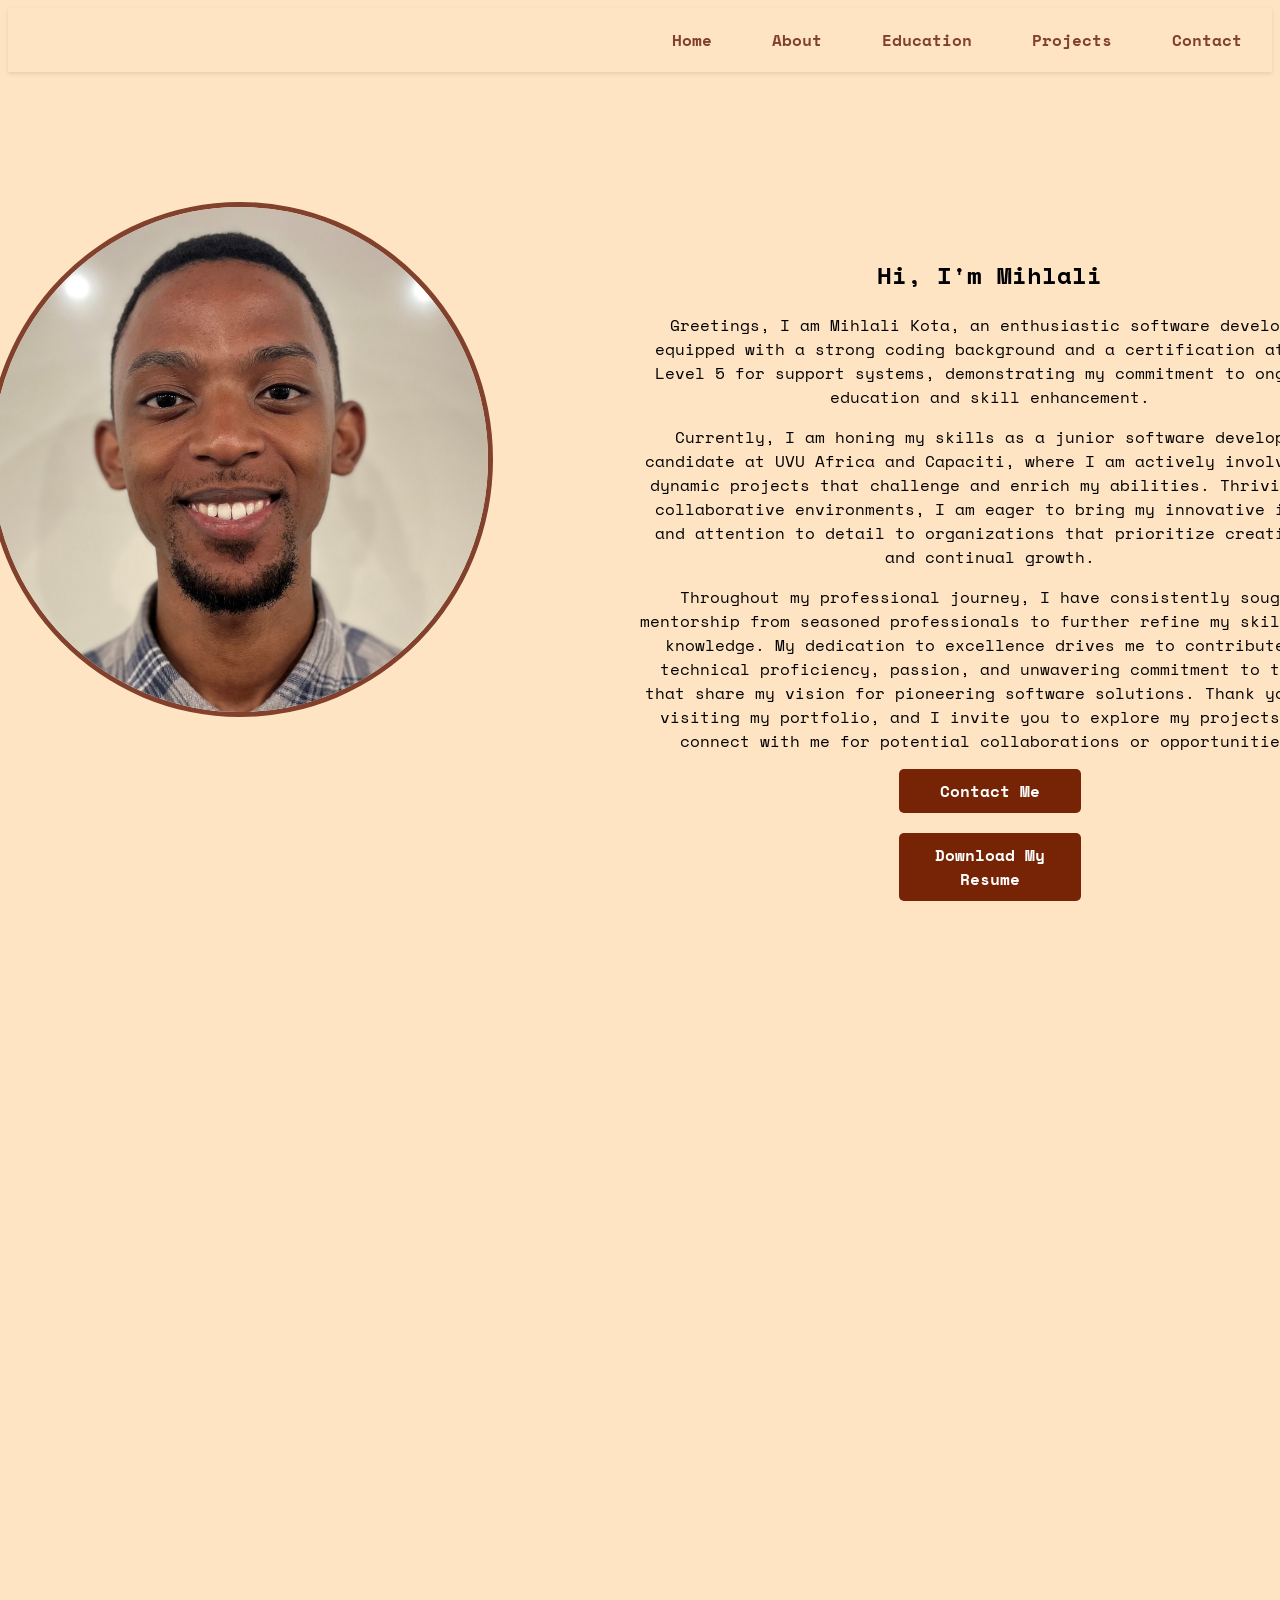
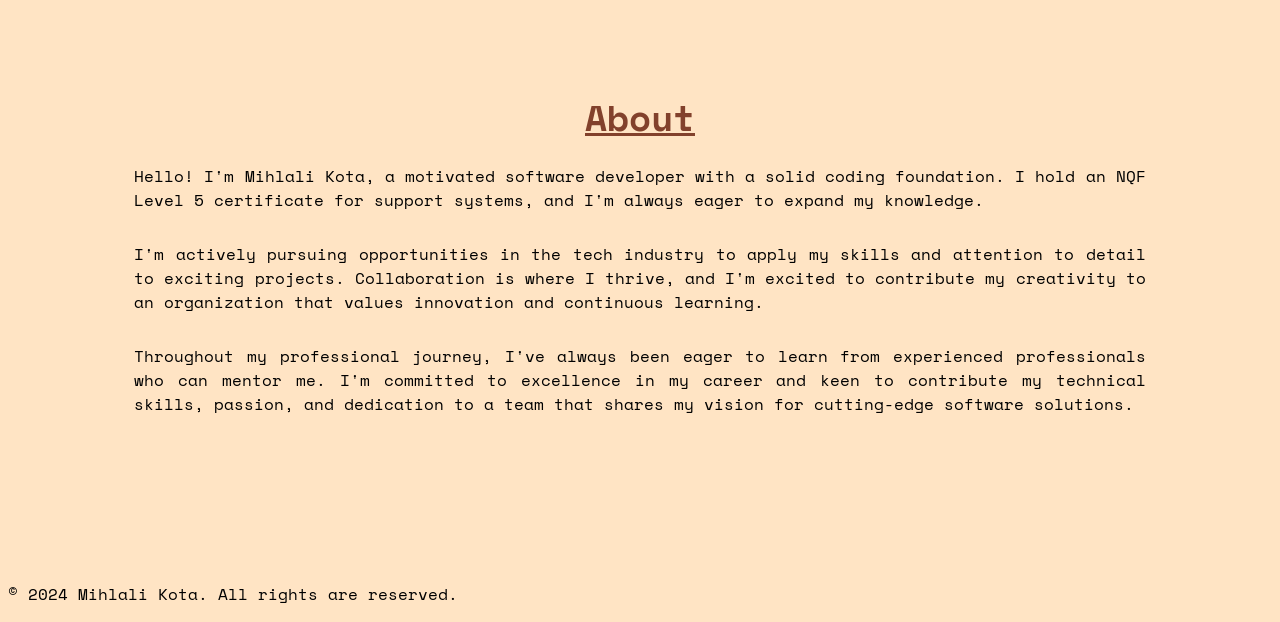
==== index.html @ eaab0ca5 "Font Addition" ====
<!DOCTYPE html>
<html lang="en">
<head>
  <meta charset="UTF-8">
  <meta name="viewport" content="width=device-width, initial-scale=1.0">
  <title>Mihlali Kota's Portfolio</title>
  <link rel="stylesheet" href="/css/styles.css">
  <link rel="preconnect" href="https://fonts.googleapis.com">
<link rel="preconnect" href="https://fonts.gstatic.com" crossorigin>
<link href="https://fonts.googleapis.com/css2?family=Space+Mono&display=swap" rel="stylesheet">
</head>
<body>
    <header class="navbar">
        <a href="#home">Home</a>
        <a href="#about">About</a>
        <a href="#">Education</a>
        <a href="#">Projects</a>
        <a href="#">Contact</a>
    </header>

    <main>
        <!-- Homepage Section -->
        <section id="home">
            <div class="home-content">
              <div class="profile-pic">
                <img src="/images/me.jpg" alt="Profile Picture" />
              </div>
              <div class="home-text">
                <h1>Hi, I'm Mihlali</h1>
                <p>
                  Greetings,

I am Mihlali Kota, an enthusiastic software developer equipped with a strong coding background and a certification at NQF Level 5 for support systems, demonstrating my commitment to ongoing education and skill enhancement.

<p>Currently, I am honing my skills as a junior software developer candidate at UVU Africa and Capaciti, where I am actively involved in dynamic projects that challenge and enrich my abilities. Thriving in collaborative environments, I am eager to bring my innovative ideas and attention to detail to organizations that prioritize creativity and continual growth.</p>

Throughout my professional journey, I have consistently sought mentorship from seasoned professionals to further refine my skills and knowledge. My dedication to excellence drives me to contribute my technical proficiency, passion, and unwavering commitment to teams that share my vision for pioneering software solutions.

Thank you for visiting my portfolio, and I invite you to explore my projects and connect with me for potential collaborations or opportunities.
                </p>
                <a href="#contact" class="contact-button">Contact Me</a>
                <a href="https://drive.google.com/uc?export=download&id=1R9gEppoNHueBiY4DSQ0SK0QUSk1-rkxh"
                  download="Mihlali_Kota_Resume.pdf" class="cv-button">
                  Download My Resume
                </a>
              </div>
            </div>
          </section>

          <section id="about">
            <div class="about-content">
                <div class="about-text">
                  <h1><u>About</u></h1>
                  <p>
                    Hello! I'm Mihlali Kota, a motivated software developer with a solid coding foundation. I hold an NQF Level 5
                    certificate for support systems, and I'm always eager to expand my knowledge.
                  </p>
                  <p>
                    I'm actively pursuing opportunities in the tech industry to apply my skills and attention to detail to
                    exciting projects. Collaboration is where I thrive, and I'm excited to contribute my creativity to an
                    organization that
                    values innovation and continuous learning.
                  </p>
                  <p>
                    Throughout my professional journey, I've always been eager to learn from experienced professionals who can
                    mentor me. I'm
                    committed
                    to excellence in my career and keen to contribute my technical skills, passion, and dedication to a team that
                    shares my
                    vision for cutting-edge software solutions.
                  </p>
                </div>
              </div>
          </section>
    </main>

    <footer>
        <p>
            &copy; 2024 Mihlali Kota. All rights are reserved.
        </p>
    </footer>
</body>
</html>
---- css/styles.css ----
body {
    background-color: bisque;
    font-family: "Space Mono", monospace;
}

.navbar {
    background-color: bisque; 
    padding: 10px 0;
    display: flex;
    justify-content: right;
    box-shadow: 0 2px 4px rgba(0, 0, 0, 0.1);
}

.navbar a {
    color: #82412c;
    text-decoration: none;
    margin: 0 10px;
    padding: 10px 20px;
    border-radius: 5px;
    transition: background-color 0.3s;
    font-weight: bold; 
}

.navbar a:hover {
    background-color: #71726e;
}


#home {
    padding: 100px 0;
    text-align: center;
    background-size: 200% 200%;
    animation: backgroundAnimation 5s infinite alternate;
    top: 500px;
}
  
.home-content {
    display: flex;
    flex-wrap: wrap;
    justify-content: center;
    max-width: 80%;
    margin: 0 auto;
    padding: 20px;
}
  
.home-text h1 {
    font-size: 36px;
    margin-bottom: 20px;
    text-align: center;
}
  
.profile-pic {
    max-width: 100%;
    padding: 10px;
    text-align: center;
}
  
.profile-pic img {
    max-width: 50%;
    height: 100%;
    width: 100%;
    border: 5px solid #82412c;
    border-radius: 50%;
    display: block;
    margin: 0 auto;
    position: relative;
    right: 400px;
}
  
.home-text {
    max-width: 70%;
    text-align: center;
    margin-top: 20px;
    position: relative;
    left: 350px;
    bottom: 500px;
}
  
.home-text h1 {
    font-size: 24px;
}
  
.home-text p {
    font-size: 16px;
}
  
.contact-button,
.cv-button {
    display: block;
    width: 20%;
    margin: auto;
    padding: 10px 20px;
    color: white;
    text-decoration: none;
    font-weight: bold;
    background-color: #762405;
    border-radius: 5px;
    border-color: #a3310b;
    transition: background-color 0.3s;
    margin-bottom: 20px;
}
  
.contact-button:hover,
.cv-button:hover {
    background-color: #71726e;
}

@keyframes slideInFromRight {
    from {
        transform: translateX(100%);
        opacity: 0;
    }
    to {
        transform: translateX(0);
        opacity: 1;
    }
}

@keyframes fadeInFromBottom {
    from {
        transform: translateY(100%);
        opacity: 0;
    }
    to {
        transform: translateY(0);
        opacity: 1;
    }
}

.profile-pic img {
    animation: slideInFromRight 1s ease forwards;
}

.home-text {
    animation: fadeInFromBottom 1.5s ease forwards;
}

.about-content {
    padding: 100px 0;
    text-align: center;
    background-size: 200% 200%;
    animation: backgroundAnimation 5s infinite alternate;
    background-color: bisque;
}

.about-text {
    max-width: 80%;
    margin: 0 auto;
    padding: 20px;
}

.about-text h1 {
    font-size: 36px;
    margin-bottom: 20px;
    text-align: center;
    color: #82412c;
}

.about-text p {
    font-size: 16px;
    margin-bottom: 30px;
    text-align: justify;
}
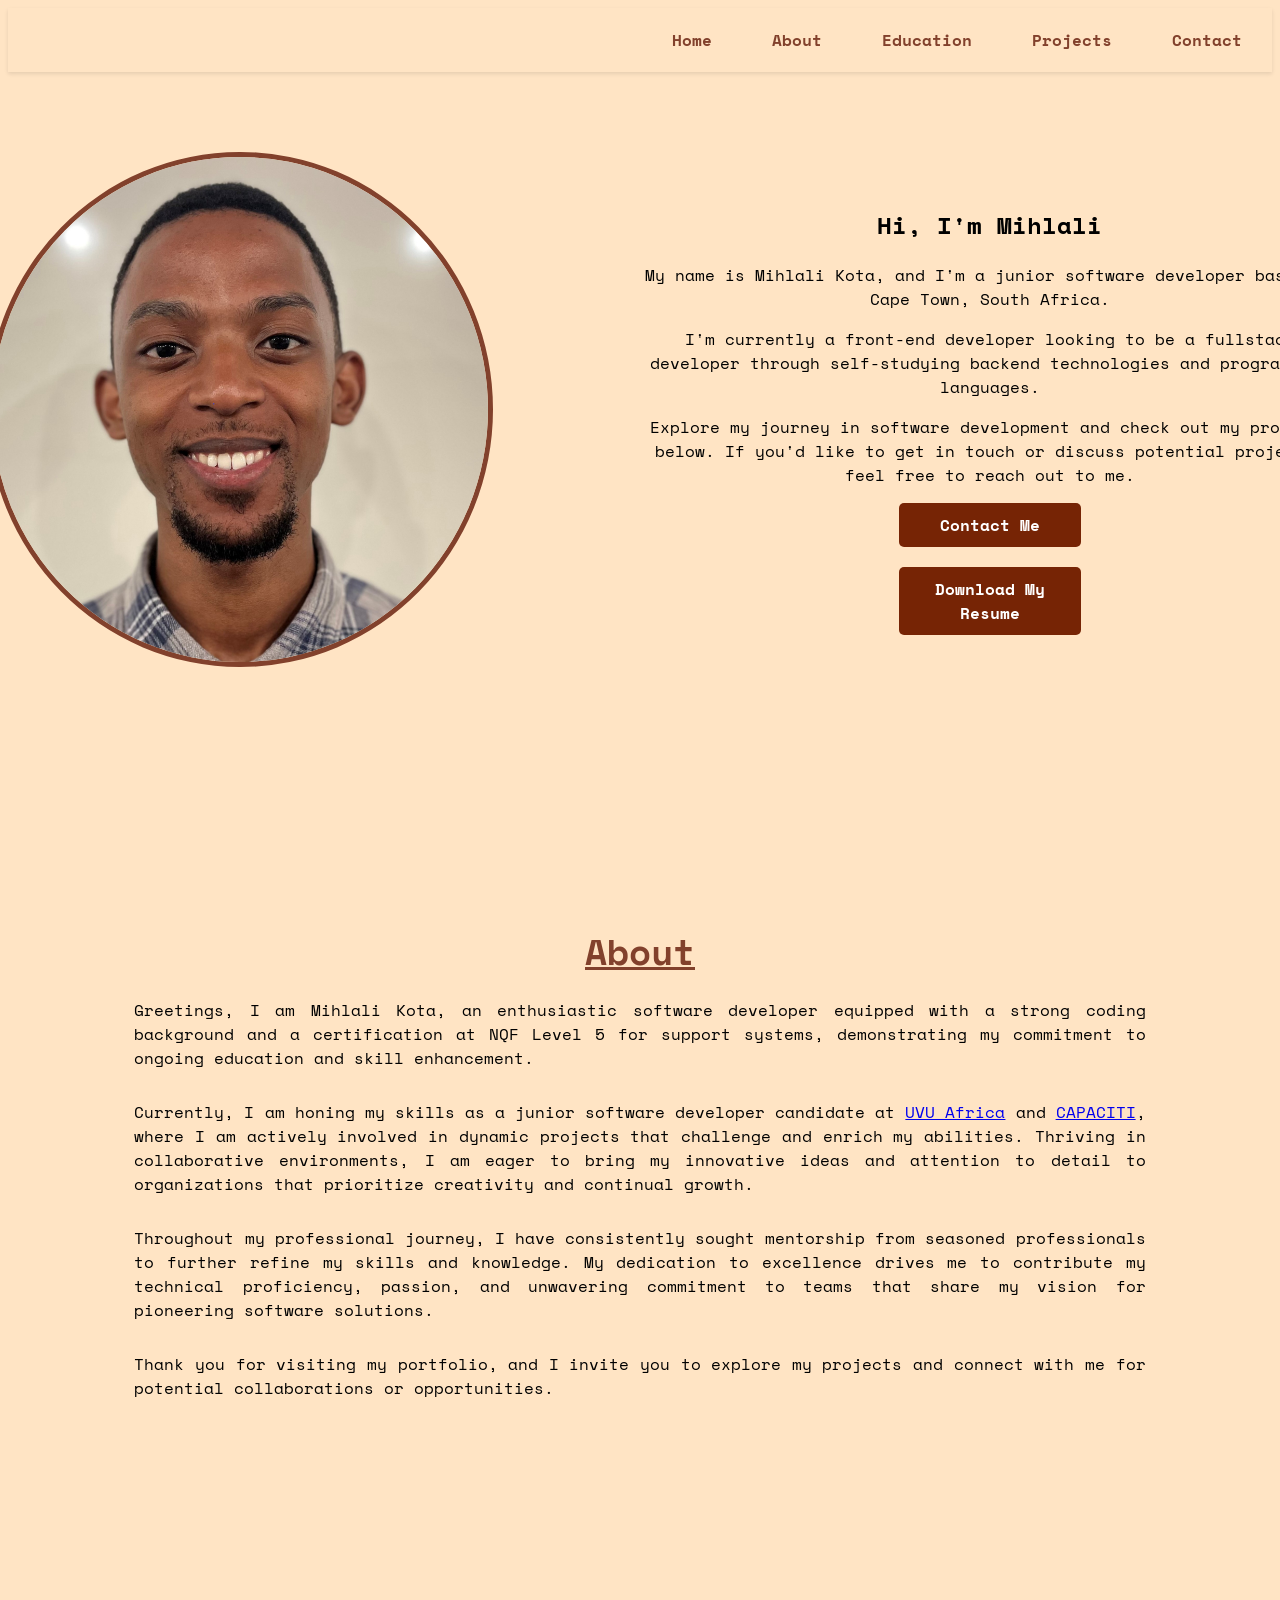
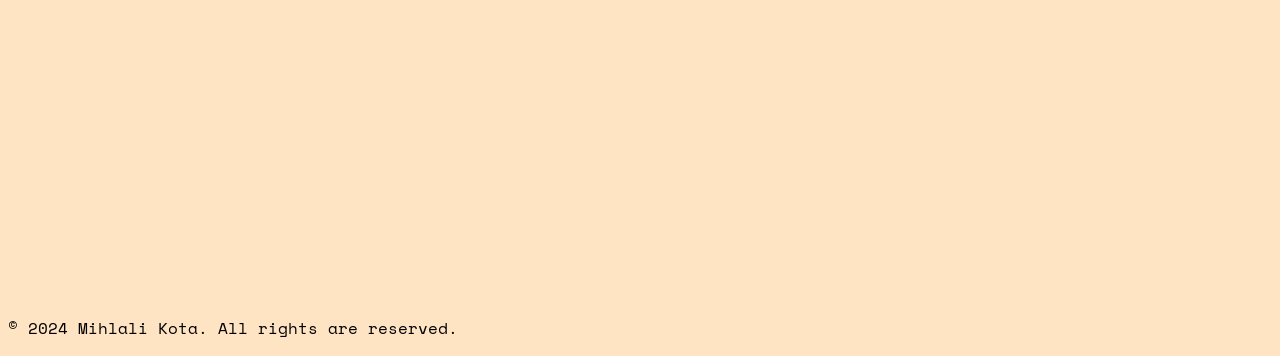
==== commit 9e56a397: "Modification of spaces" ====
--- a/index.html
+++ b/index.html
@@ -28,15 +28,15 @@
               <div class="home-text">
                 <h1>Hi, I'm Mihlali</h1>
                 <p>
-                  Greetings,
-
-I am Mihlali Kota, an enthusiastic software developer equipped with a strong coding background and a certification at NQF Level 5 for support systems, demonstrating my commitment to ongoing education and skill enhancement.
-
-<p>Currently, I am honing my skills as a junior software developer candidate at UVU Africa and Capaciti, where I am actively involved in dynamic projects that challenge and enrich my abilities. Thriving in collaborative environments, I am eager to bring my innovative ideas and attention to detail to organizations that prioritize creativity and continual growth.</p>
-
-Throughout my professional journey, I have consistently sought mentorship from seasoned professionals to further refine my skills and knowledge. My dedication to excellence drives me to contribute my technical proficiency, passion, and unwavering commitment to teams that share my vision for pioneering software solutions.
-
-Thank you for visiting my portfolio, and I invite you to explore my projects and connect with me for potential collaborations or opportunities.
+                  My name is Mihlali Kota, and I'm a junior software developer based
+                  in Cape Town, South Africa.
+                </p>
+                <p>I'm currently a front-end developer looking to be a fullstack developer through self-studying backend
+                  technologies and programming languages.</p>
+                <p>
+                  Explore my journey in software development and check out my projects
+                  below. If you'd like to get in touch or discuss potential projects,
+                  feel free to reach out to me.
                 </p>
                 <a href="#contact" class="contact-button">Contact Me</a>
                 <a href="https://drive.google.com/uc?export=download&id=1R9gEppoNHueBiY4DSQ0SK0QUSk1-rkxh"
@@ -51,24 +51,10 @@
             <div class="about-content">
                 <div class="about-text">
                   <h1><u>About</u></h1>
-                  <p>
-                    Hello! I'm Mihlali Kota, a motivated software developer with a solid coding foundation. I hold an NQF Level 5
-                    certificate for support systems, and I'm always eager to expand my knowledge.
-                  </p>
-                  <p>
-                    I'm actively pursuing opportunities in the tech industry to apply my skills and attention to detail to
-                    exciting projects. Collaboration is where I thrive, and I'm excited to contribute my creativity to an
-                    organization that
-                    values innovation and continuous learning.
-                  </p>
-                  <p>
-                    Throughout my professional journey, I've always been eager to learn from experienced professionals who can
-                    mentor me. I'm
-                    committed
-                    to excellence in my career and keen to contribute my technical skills, passion, and dedication to a team that
-                    shares my
-                    vision for cutting-edge software solutions.
-                  </p>
+                  <p>Greetings, I am Mihlali Kota, an enthusiastic software developer equipped with a strong coding background and a certification at NQF Level 5 for support systems, demonstrating my commitment to ongoing education and skill enhancement.</p>
+                  <p>Currently, I am honing my skills as a junior software developer candidate at <a href="https://uvuafrica.com/" target="_blank">UVU Africa</a> and <a href="https://uvuafrica.com/capaciti/" target="_blank">CAPACITI</a>, where I am actively involved in dynamic projects that challenge and enrich my abilities. Thriving in collaborative environments, I am eager to bring my innovative ideas and attention to detail to organizations that prioritize creativity and continual growth.</p>
+                  <p>Throughout my professional journey, I have consistently sought mentorship from seasoned professionals to further refine my skills and knowledge. My dedication to excellence drives me to contribute my technical proficiency, passion, and unwavering commitment to teams that share my vision for pioneering software solutions.</p>
+                  <p>Thank you for visiting my portfolio, and I invite you to explore my projects and connect with me for potential collaborations or opportunities.</p>
                 </div>
               </div>
           </section>
--- a/css/styles.css
+++ b/css/styles.css
@@ -1,5 +1,5 @@
 body {
-    background-color: bisque;
+    background-color: #ffe4c4;
     font-family: "Space Mono", monospace;
 }
 
@@ -23,15 +23,14 @@
 
 .navbar a:hover {
     background-color: #71726e;
+    color: white;
 }
 
 
 #home {
-    padding: 100px 0;
+    padding: 50px 0;
     text-align: center;
     background-size: 200% 200%;
-    animation: backgroundAnimation 5s infinite alternate;
-    top: 500px;
 }
   
 .home-content {
@@ -136,11 +135,10 @@
 }
 
 .about-content {
-    padding: 100px 0;
+    padding: 50px 0;
     text-align: center;
-    background-size: 200% 200%;
-    animation: backgroundAnimation 5s infinite alternate;
     background-color: bisque;
+    position: relative;
 }
 
 .about-text {
@@ -162,3 +160,8 @@
     text-align: justify;
 }
 
+#about {
+    position: relative;
+    bottom: 400px;
+}
+
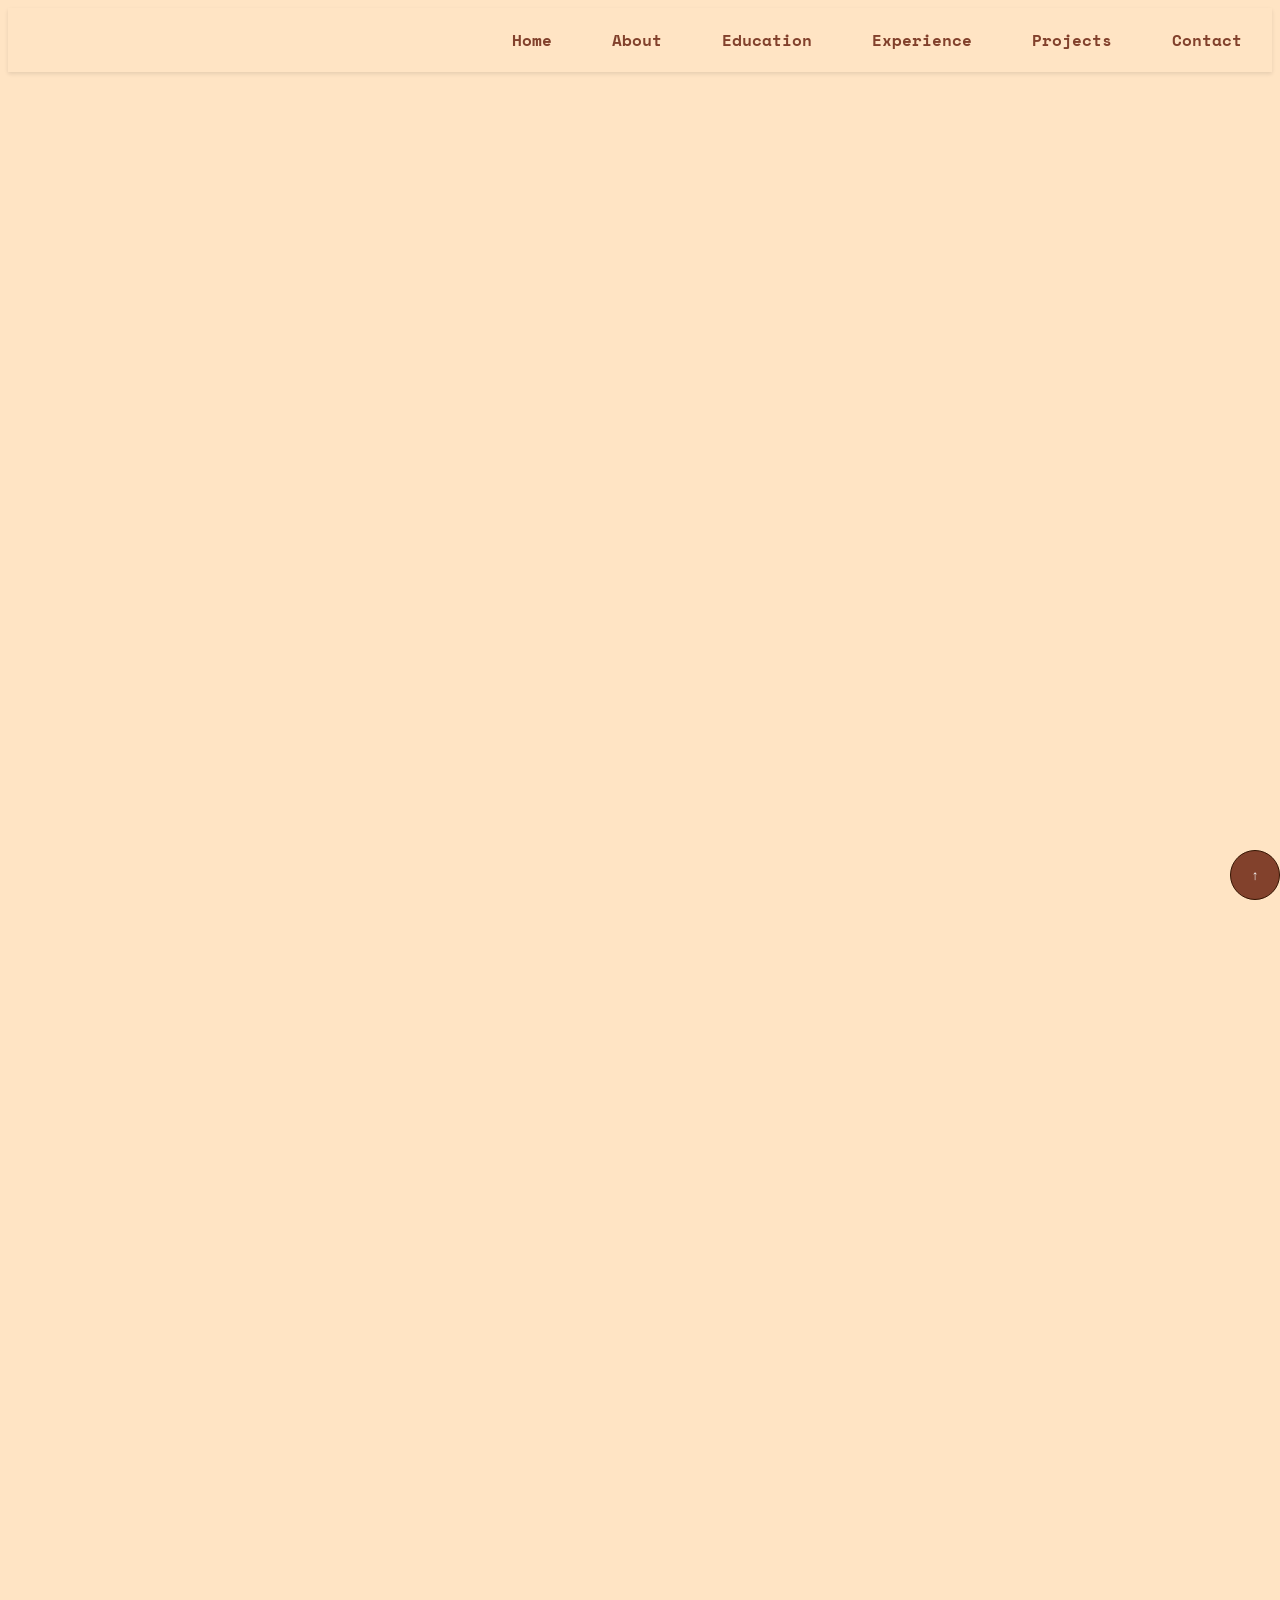
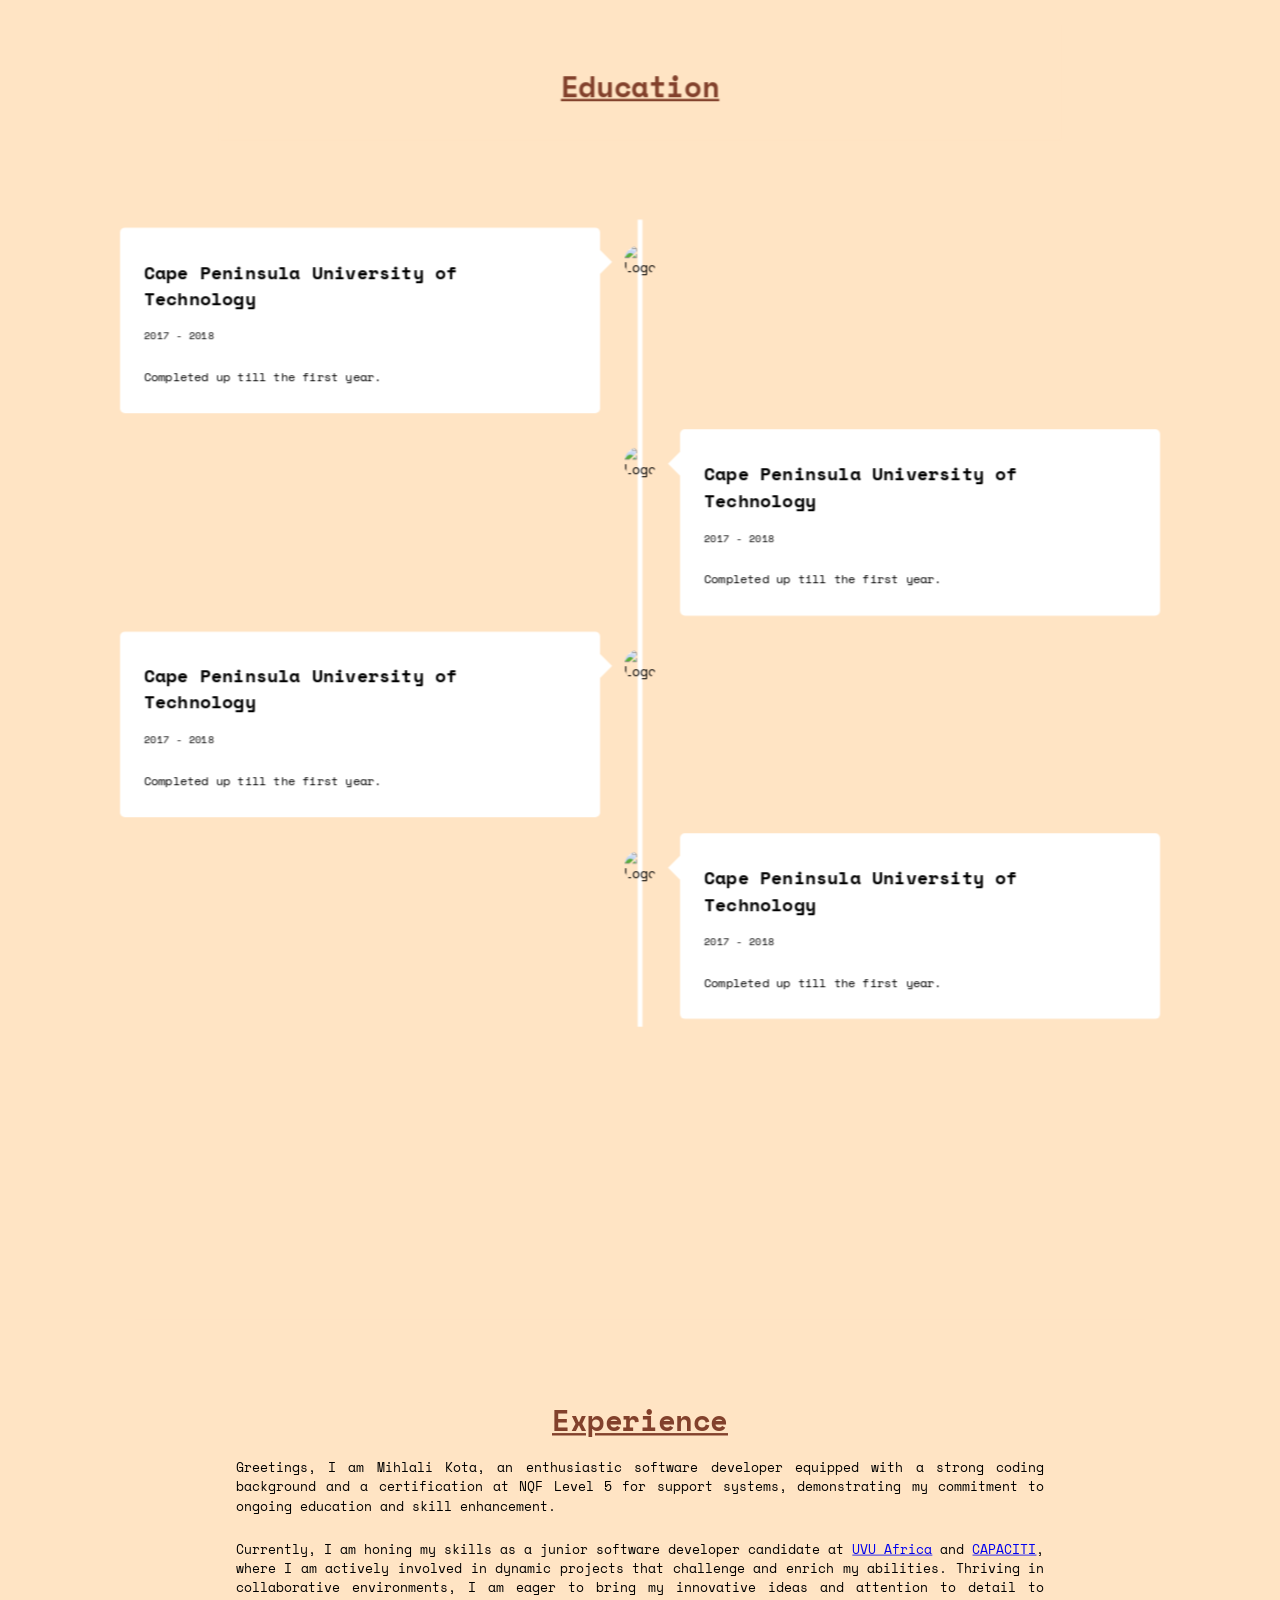
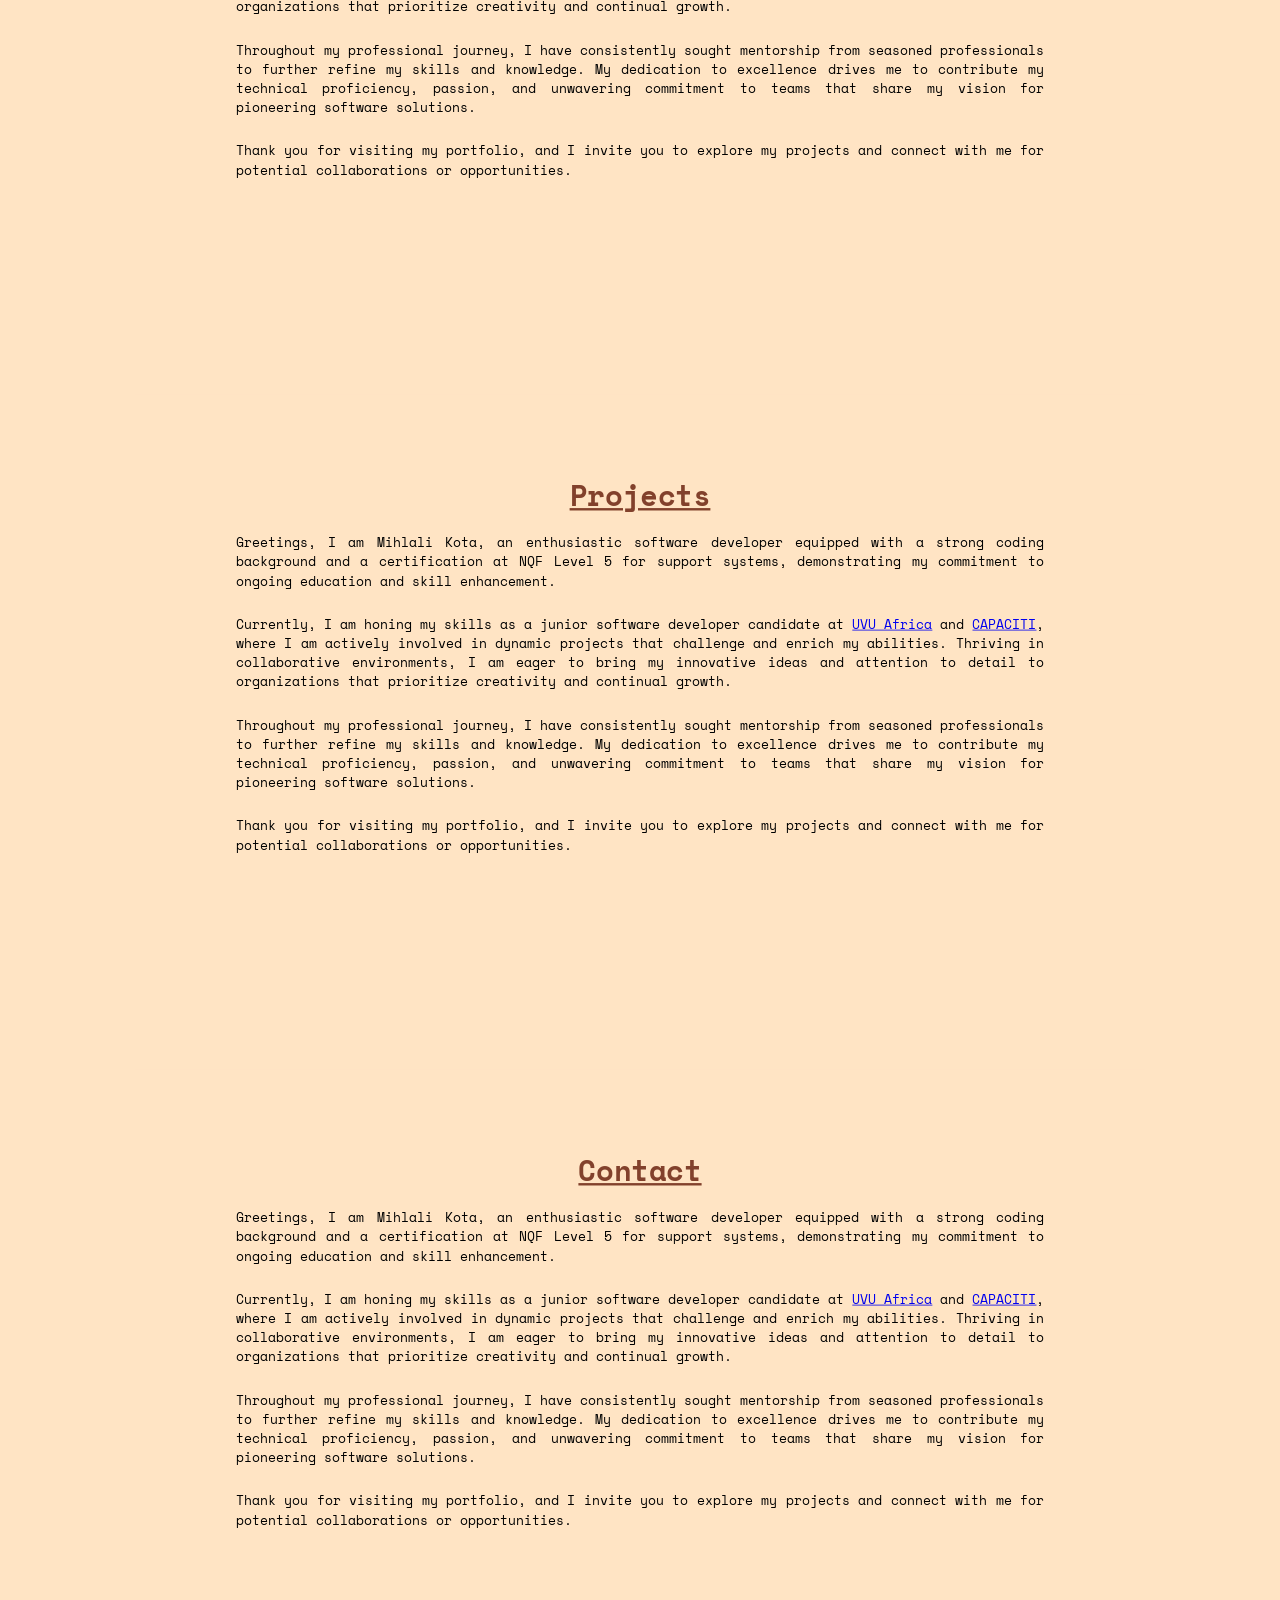
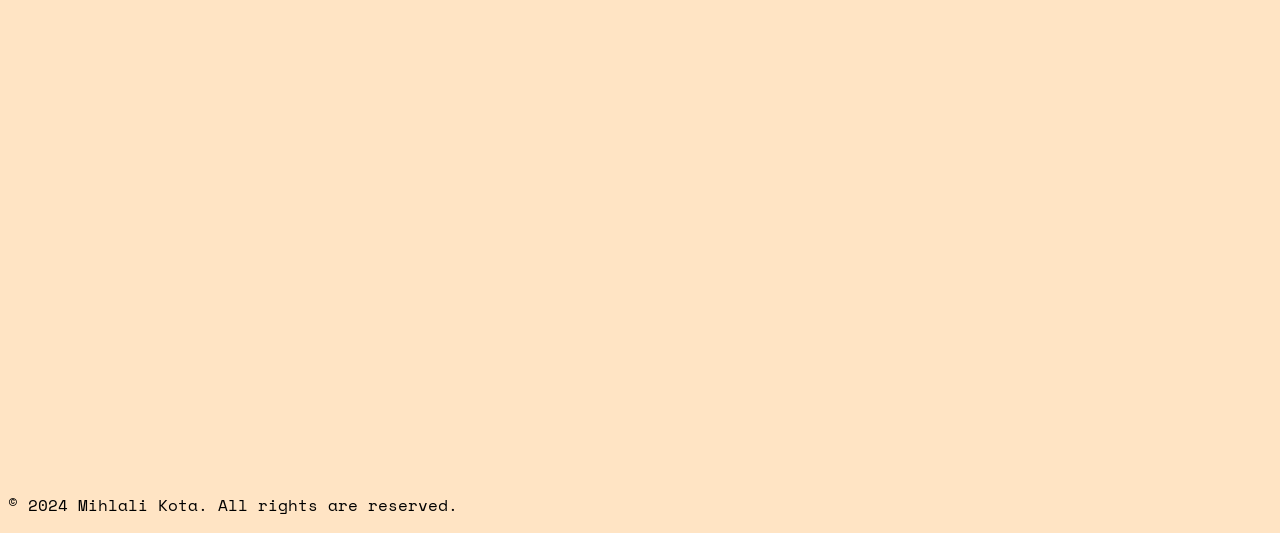
==== commit 52041fe1: "Update index.html" ====
--- a/index.html
+++ b/index.html
@@ -13,10 +13,17 @@
     <header class="navbar">
         <a href="#home">Home</a>
         <a href="#about">About</a>
-        <a href="#">Education</a>
-        <a href="#">Projects</a>
-        <a href="#">Contact</a>
+        <a href="#education">Education</a>
+        <a href="#experience">Experience</a>
+        <a href="#projects">Projects</a>
+        <a href="#contact">Contact</a>
     </header>
+    
+    <a id="back-to-top" href="#top">
+      <button >
+          &uarr;
+      </button>
+  </a>
 
     <main>
         <!-- Homepage Section -->
@@ -48,9 +55,95 @@
           </section>
 
           <section id="about">
-            <div class="about-content">
-                <div class="about-text">
+            <div class="content">
+                <div class="text">
                   <h1><u>About</u></h1>
+                  <p>Greetings, I am Mihlali Kota, an enthusiastic software developer equipped with a strong coding background and a certification at NQF Level 5 for support systems, demonstrating my commitment to ongoing education and skill enhancement.</p>
+                  <p>Currently, I am honing my skills as a junior software developer candidate at <a href="https://uvuafrica.com/" target="_blank">UVU Africa</a> and <a href="https://uvuafrica.com/capaciti/" target="_blank">CAPACITI</a>, where I am actively involved in dynamic projects that challenge and enrich my abilities. Thriving in collaborative environments, I am eager to bring my innovative ideas and attention to detail to organizations that prioritize creativity and continual growth.</p>
+                  <p>Throughout my professional journey, I have consistently sought mentorship from seasoned professionals to further refine my skills and knowledge. My dedication to excellence drives me to contribute my technical proficiency, passion, and unwavering commitment to teams that share my vision for pioneering software solutions.</p>
+                  <p>Thank you for visiting my portfolio, and I invite you to explore my projects and connect with me for potential collaborations or opportunities.</p>
+                </div>
+              </div>
+          </section>
+
+          <section id="education">
+                  <div class="content text">
+                    <h1><u>Education</u></h1>
+                  </div>
+                  
+                  <div class="timeline">
+
+                    <div class="container left-container">
+                      <img src="images/White_background.png" alt="Logo">
+                      <div class="text-box">
+                        <h2>Cape Peninsula University of Technology</h2>
+                        <small>2017 - 2018</small>
+                        <p>Completed up till the first year.</p>
+                        <span class="left-container-arrow"></span>
+                      </div>
+                    </div>
+
+                    <div class="container right-container">
+                      <img src="images/White_background.png" alt="Logo">
+                      <div class="text-box">
+                        <h2>Cape Peninsula University of Technology</h2>
+                        <small>2017 - 2018</small>
+                        <p>Completed up till the first year.</p>
+                        <span class="right-container-arrow"></span>
+                      </div>
+                    </div>
+
+                    <div class="container left-container">
+                      <img src="images/White_background.png" alt="Logo">
+                      <div class="text-box">
+                        <h2>Cape Peninsula University of Technology</h2>
+                        <small>2017 - 2018</small>
+                        <p>Completed up till the first year.</p>
+                        <span class="left-container-arrow"></span>
+                      </div>
+                    </div>
+
+                    <div class="container right-container">
+                      <img src="images/White_background.png" alt="Logo">
+                      <div class="text-box">
+                        <h2>Cape Peninsula University of Technology</h2>
+                        <small>2017 - 2018</small>
+                        <p>Completed up till the first year.</p>
+                        <span class="right-container-arrow"></span>
+                      </div>
+                    </div>
+
+                  </div>
+          </section>
+
+          <section id="experience">
+            <div class="content">
+                <div class="text">
+                  <h1><u>Experience</u></h1>
+                  <p>Greetings, I am Mihlali Kota, an enthusiastic software developer equipped with a strong coding background and a certification at NQF Level 5 for support systems, demonstrating my commitment to ongoing education and skill enhancement.</p>
+                  <p>Currently, I am honing my skills as a junior software developer candidate at <a href="https://uvuafrica.com/" target="_blank">UVU Africa</a> and <a href="https://uvuafrica.com/capaciti/" target="_blank">CAPACITI</a>, where I am actively involved in dynamic projects that challenge and enrich my abilities. Thriving in collaborative environments, I am eager to bring my innovative ideas and attention to detail to organizations that prioritize creativity and continual growth.</p>
+                  <p>Throughout my professional journey, I have consistently sought mentorship from seasoned professionals to further refine my skills and knowledge. My dedication to excellence drives me to contribute my technical proficiency, passion, and unwavering commitment to teams that share my vision for pioneering software solutions.</p>
+                  <p>Thank you for visiting my portfolio, and I invite you to explore my projects and connect with me for potential collaborations or opportunities.</p>
+                </div>
+              </div>
+          </section>
+
+          <section id="projects">
+            <div class="content">
+                <div class="text">
+                  <h1><u>Projects</u></h1>
+                  <p>Greetings, I am Mihlali Kota, an enthusiastic software developer equipped with a strong coding background and a certification at NQF Level 5 for support systems, demonstrating my commitment to ongoing education and skill enhancement.</p>
+                  <p>Currently, I am honing my skills as a junior software developer candidate at <a href="https://uvuafrica.com/" target="_blank">UVU Africa</a> and <a href="https://uvuafrica.com/capaciti/" target="_blank">CAPACITI</a>, where I am actively involved in dynamic projects that challenge and enrich my abilities. Thriving in collaborative environments, I am eager to bring my innovative ideas and attention to detail to organizations that prioritize creativity and continual growth.</p>
+                  <p>Throughout my professional journey, I have consistently sought mentorship from seasoned professionals to further refine my skills and knowledge. My dedication to excellence drives me to contribute my technical proficiency, passion, and unwavering commitment to teams that share my vision for pioneering software solutions.</p>
+                  <p>Thank you for visiting my portfolio, and I invite you to explore my projects and connect with me for potential collaborations or opportunities.</p>
+                </div>
+              </div>
+          </section>
+
+          <section id="contact">
+            <div class="content">
+                <div class="text">
+                  <h1><u>Contact</u></h1>
                   <p>Greetings, I am Mihlali Kota, an enthusiastic software developer equipped with a strong coding background and a certification at NQF Level 5 for support systems, demonstrating my commitment to ongoing education and skill enhancement.</p>
                   <p>Currently, I am honing my skills as a junior software developer candidate at <a href="https://uvuafrica.com/" target="_blank">UVU Africa</a> and <a href="https://uvuafrica.com/capaciti/" target="_blank">CAPACITI</a>, where I am actively involved in dynamic projects that challenge and enrich my abilities. Thriving in collaborative environments, I am eager to bring my innovative ideas and attention to detail to organizations that prioritize creativity and continual growth.</p>
                   <p>Throughout my professional journey, I have consistently sought mentorship from seasoned professionals to further refine my skills and knowledge. My dedication to excellence drives me to contribute my technical proficiency, passion, and unwavering commitment to teams that share my vision for pioneering software solutions.</p>
@@ -66,4 +159,4 @@
         </p>
     </footer>
 </body>
-</html>+</html>
--- a/css/styles.css
+++ b/css/styles.css
@@ -26,6 +26,35 @@
     color: white;
 }
 
+#back-to-top > button{
+    background-color: #82412c;
+    border-radius: 50%;
+    border: solid 1px #341300;
+    width: 50px;
+    height: 50px;
+}
+
+#back-to-top:hover > button {
+    border: solid 1px #341300;
+    background-color: white;
+    
+}
+
+#back-to-top > button {
+    text-decoration: none;
+    color: whitesmoke;
+}
+
+#back-to-top:hover > button {
+    text-decoration: none;
+    color: #341300;
+}
+
+#back-to-top {
+    position: fixed;
+    right: 0px;
+    bottom: 0px;
+}
 
 #home {
     padding: 50px 0;
@@ -65,7 +94,15 @@
     position: relative;
     right: 400px;
 }
-  
+
+.profile-pic img {
+    animation: slideInFromRight 1s ease forwards;
+}
+
+.home-text {
+    animation: fadeInFromBottom 1.5s ease forwards;
+}
+
 .home-text {
     max-width: 70%;
     text-align: center;
@@ -104,6 +141,155 @@
     background-color: #71726e;
 }
 
+.content {
+    padding: 50px 0;
+    text-align: center;
+    background-color: bisque;
+    position: relative;
+}
+
+.text {
+    max-width: 80%;
+    margin: 0 auto;
+    padding: 20px;
+}
+
+.text h1 {
+    font-size: 36px;
+    margin-bottom: 20px;
+    text-align: center;
+    color: #82412c;
+}
+
+.text p {
+    font-size: 16px;
+    margin-bottom: 30px;
+    text-align: justify;
+}
+
+#about {
+    position: relative;
+    bottom: 400px;
+}
+
+#education {
+    position: relative;
+    bottom: 400px;
+}
+
+#experience {
+    position: relative;
+    bottom: 400px;
+}
+
+#projects {
+    position: relative;
+    bottom: 400px;
+}
+
+#contact {
+    position: relative;
+    bottom: 400px;
+}
+
+main > section {
+    scale: .8; opacity: 0;
+    animation: fade-in linear forwards;
+    animation-timeline: view();
+    animation-range: entry;
+}
+
+.timeline {
+    position: relative;
+    max-width: 1200px;
+    margin: 100px auto;
+}
+
+.container {
+    padding: 10px 50px;
+    position: relative;
+    width: 50%;
+}
+
+.text-box {
+    padding: 20px 30px;
+    position: relative;
+    background: #ffffff;
+    border-radius: 6px;
+    font-size: 15px;
+}
+
+.left-container {
+    left: -8.35%;
+}
+
+.right-container {
+    left: 50%;
+}
+
+.timeline::after {
+    content: ' ';
+    position: absolute;
+    width: 6px;
+    height: 100%;
+    background: #ffff;
+    top: 0;
+    left: 50%;
+    margin-left: -3px;
+    z-index: -1;
+}
+
+.container img {
+    position: absolute;
+    width: 40px;
+    border-radius: 50%;
+    right: -20px;
+    top: 32px;
+    z-index: 10;
+}
+
+.right-container img {
+    left: -20px;
+}
+
+.text-box h2 {
+    font-weight: 600;
+}
+
+.text-box small {
+    display: inline-block;
+    margin-bottom: 15px;
+}
+
+.left-container-arrow {
+    height: 0;
+    width: 0;
+    position: absolute;
+    top: 28px;
+    z-index: 1;
+    border-top: 15px solid transparent;
+    border-bottom: 15px solid transparent;
+    border-left: 15px solid rgb(255, 255, 255);
+    right: -15px ;
+}
+
+.right-container-arrow {
+    height: 0;
+    width: 0;
+    position: absolute;
+    top: 28px;
+    z-index: 1;
+    border-top: 15px solid transparent;
+    border-bottom: 15px solid transparent;
+    border-right: 15px solid rgb(255, 255, 255);
+    left: -15px ;
+}
+
+@keyframes fade-in {
+    
+    to { scale: 1; opacity: 1; }
+}
+
 @keyframes slideInFromRight {
     from {
         transform: translateX(100%);
@@ -125,43 +311,3 @@
         opacity: 1;
     }
 }
-
-.profile-pic img {
-    animation: slideInFromRight 1s ease forwards;
-}
-
-.home-text {
-    animation: fadeInFromBottom 1.5s ease forwards;
-}
-
-.about-content {
-    padding: 50px 0;
-    text-align: center;
-    background-color: bisque;
-    position: relative;
-}
-
-.about-text {
-    max-width: 80%;
-    margin: 0 auto;
-    padding: 20px;
-}
-
-.about-text h1 {
-    font-size: 36px;
-    margin-bottom: 20px;
-    text-align: center;
-    color: #82412c;
-}
-
-.about-text p {
-    font-size: 16px;
-    margin-bottom: 30px;
-    text-align: justify;
-}
-
-#about {
-    position: relative;
-    bottom: 400px;
-}
-
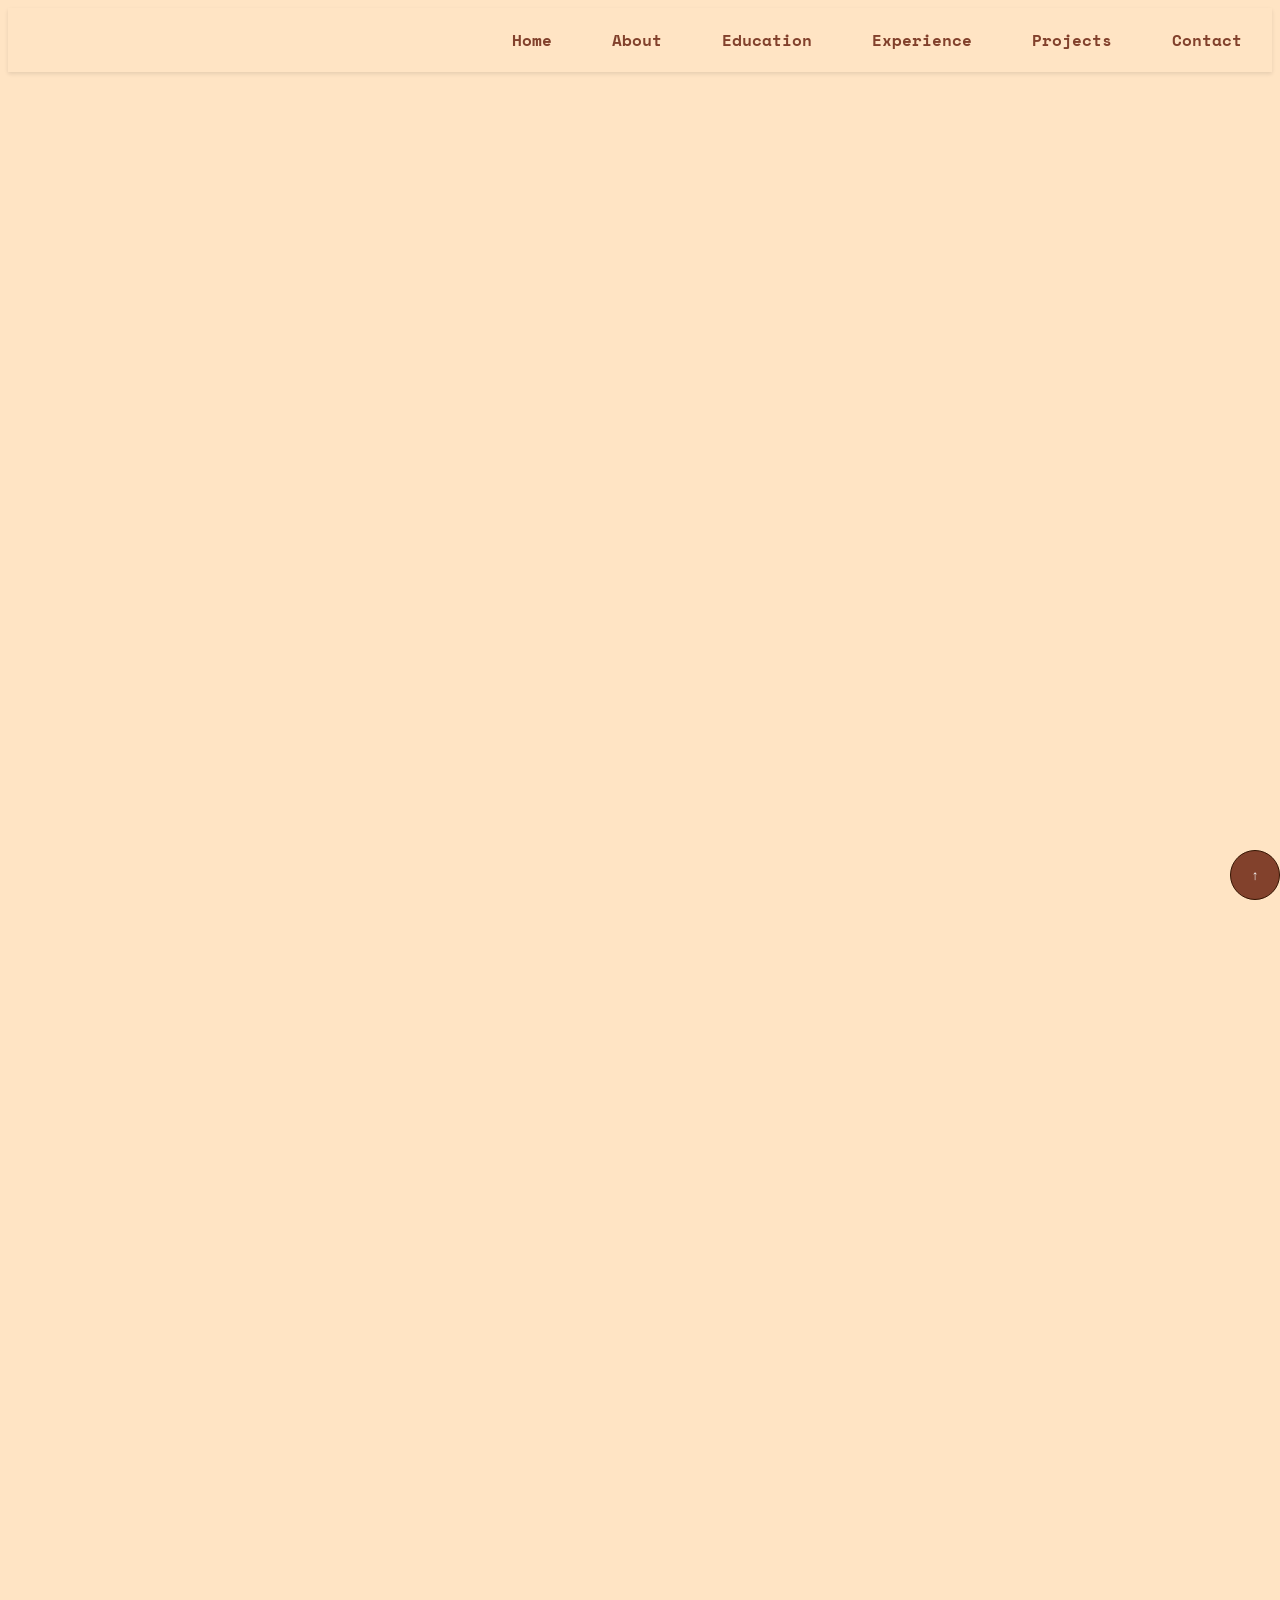
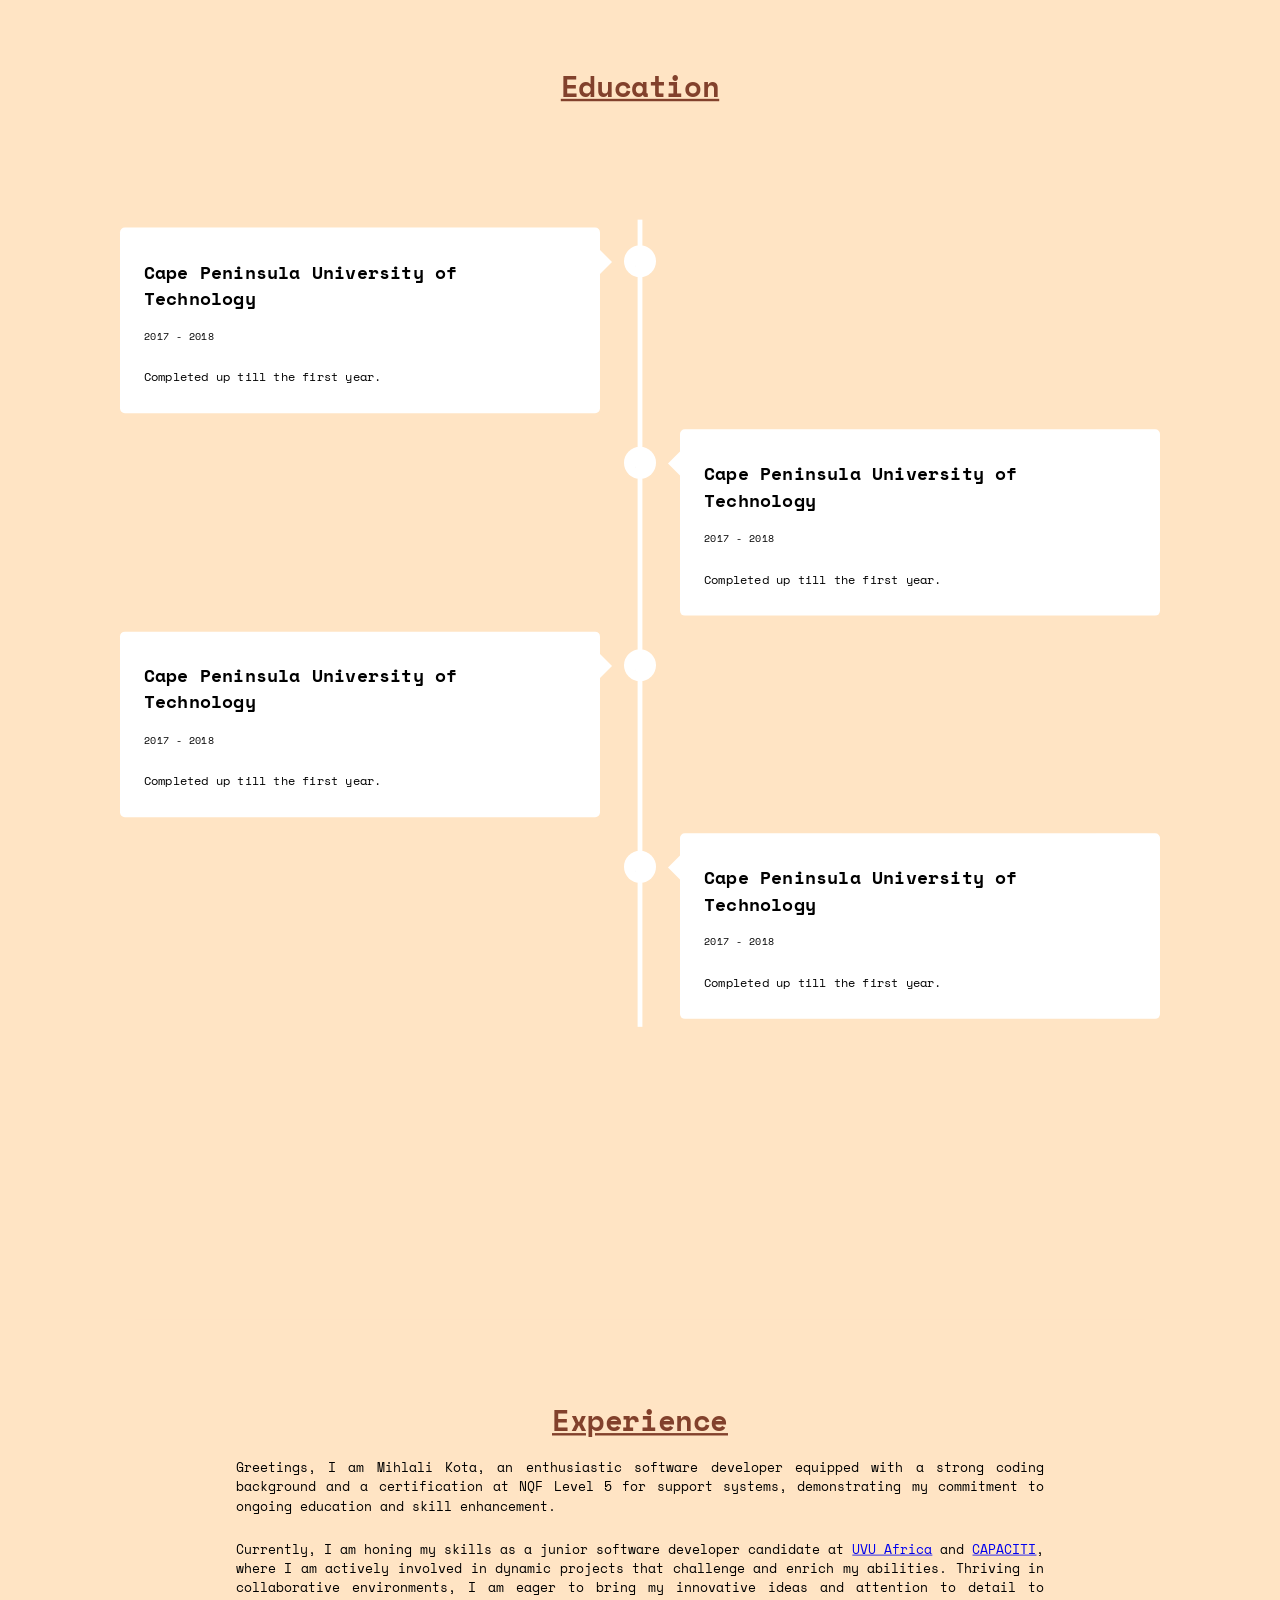
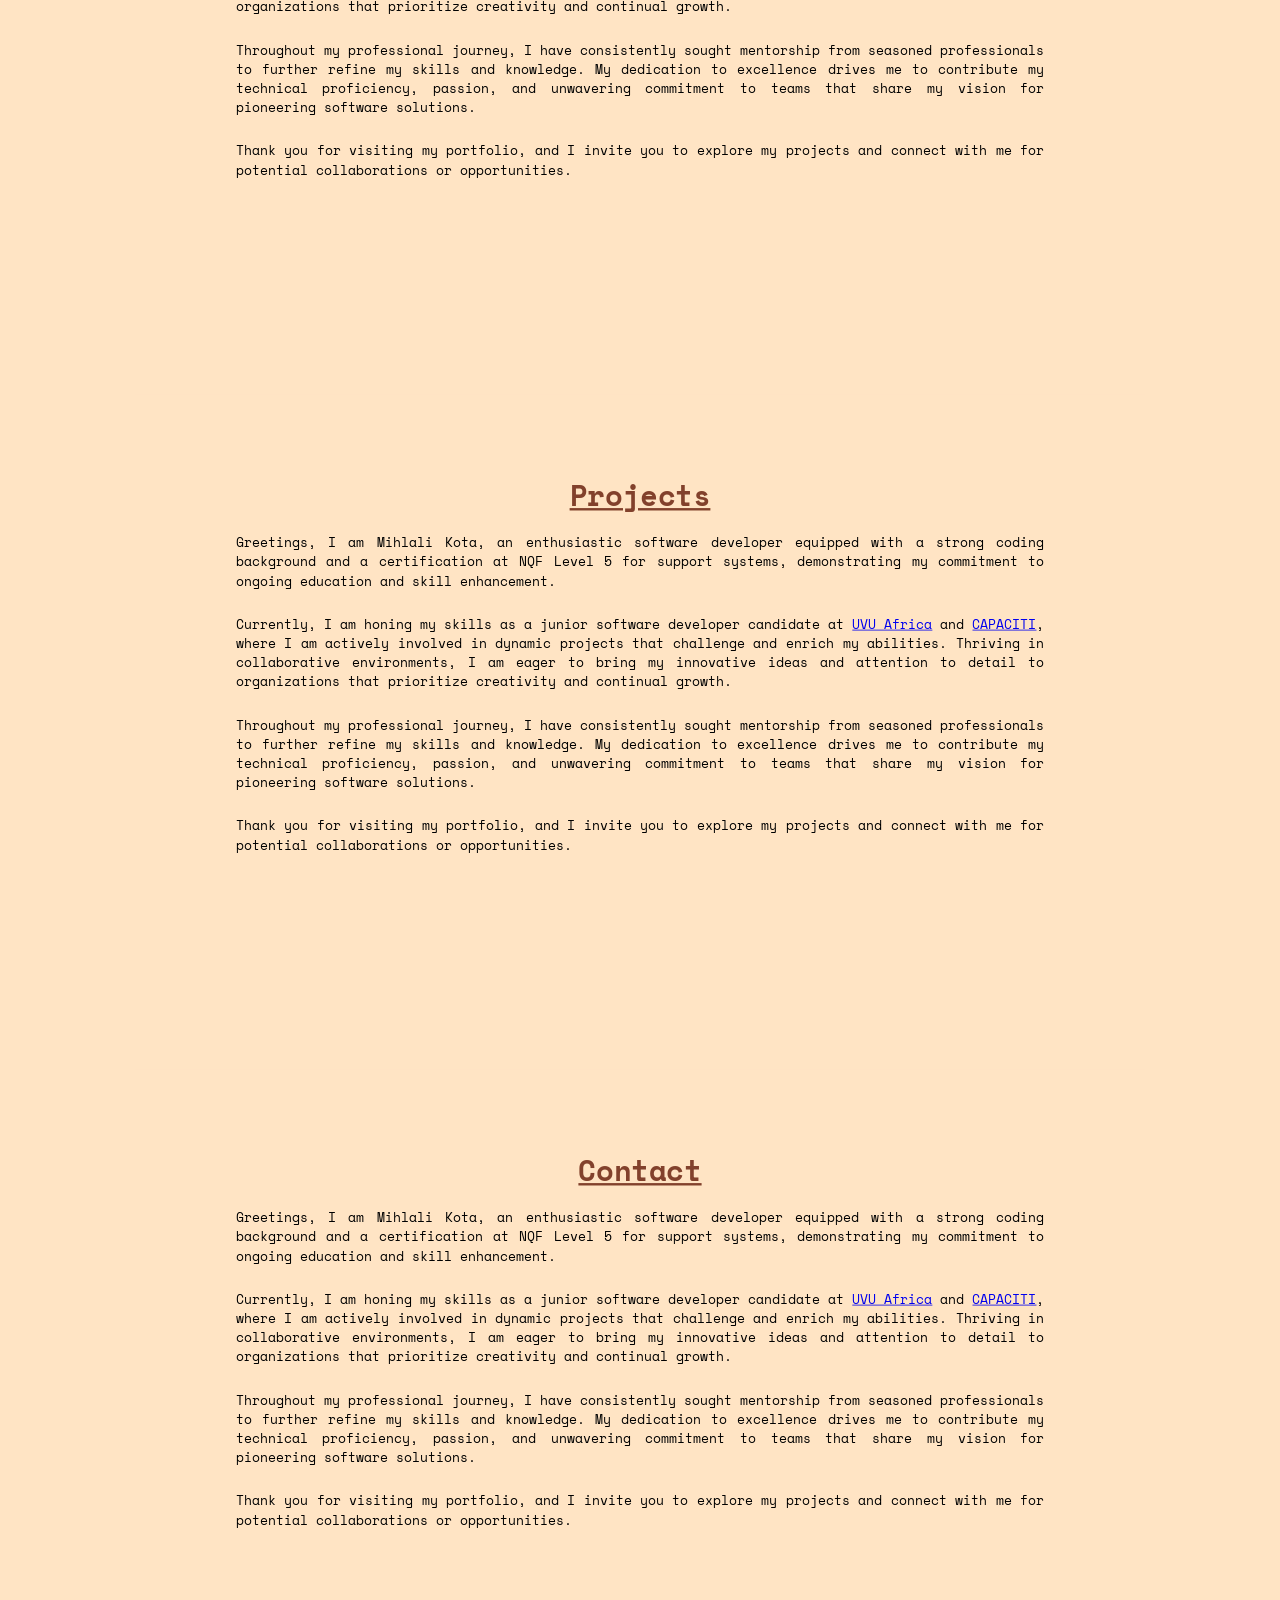
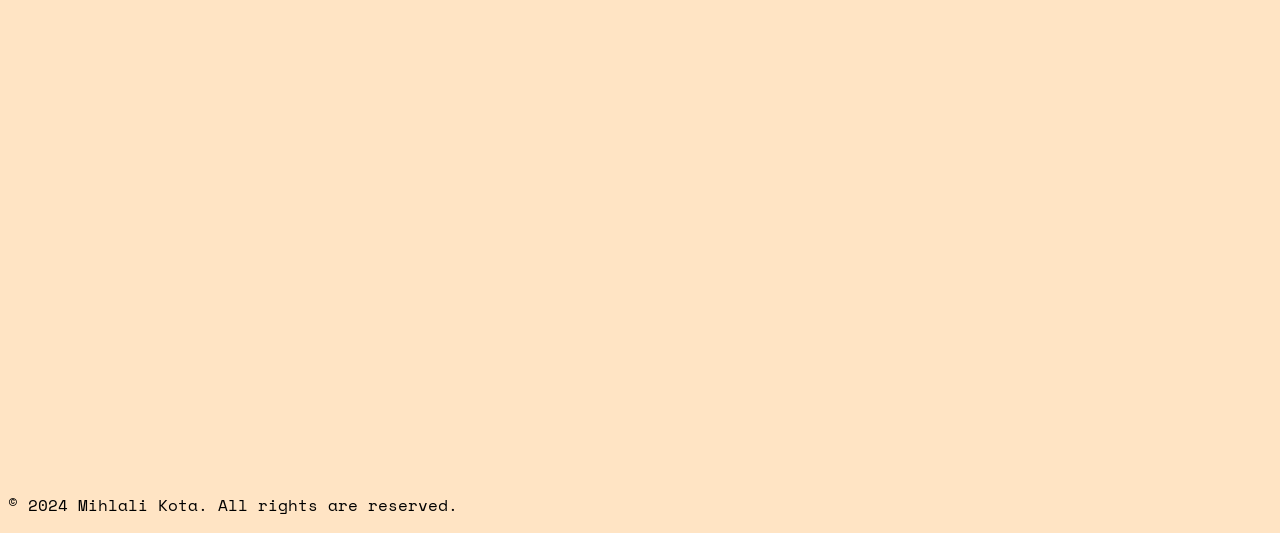
==== commit bba5b4b6: "Done with timeline creation and animation" ====
--- a/index.html
+++ b/index.html
@@ -159,4 +159,4 @@
         </p>
     </footer>
 </body>
-</html>
+</html>
--- a/css/styles.css
+++ b/css/styles.css
@@ -209,6 +209,36 @@
     padding: 10px 50px;
     position: relative;
     width: 50%;
+    animation: movedown 1s linear forwards;
+    opacity: 0;
+}
+
+@keyframes movedown {
+    0% {
+        opacity: 1;
+        transform: translateY(-30px);
+    }
+
+    100% {
+        opacity: 1;
+        transform: translateY(0px);
+    }
+}
+
+.container:nth-child(1) {
+    animation-delay: 0s;
+}
+
+.container:nth-child(2) {
+    animation-delay: 1s;
+}
+
+.container:nth-child(3) {
+    animation-delay: 2s;
+}
+
+.container:nth-child(4) {
+    animation-delay: 3s;
 }
 
 .text-box {
@@ -237,6 +267,16 @@
     left: 50%;
     margin-left: -3px;
     z-index: -1;
+    animation: moveline 6s linear forwards;
+}
+
+@keyframes moveline {
+    0% {
+        height: 0;
+    }
+    100% {
+        height: 100%;
+    }
 }
 
 .container img {
@@ -310,4 +350,4 @@
         transform: translateY(0);
         opacity: 1;
     }
-}
+}
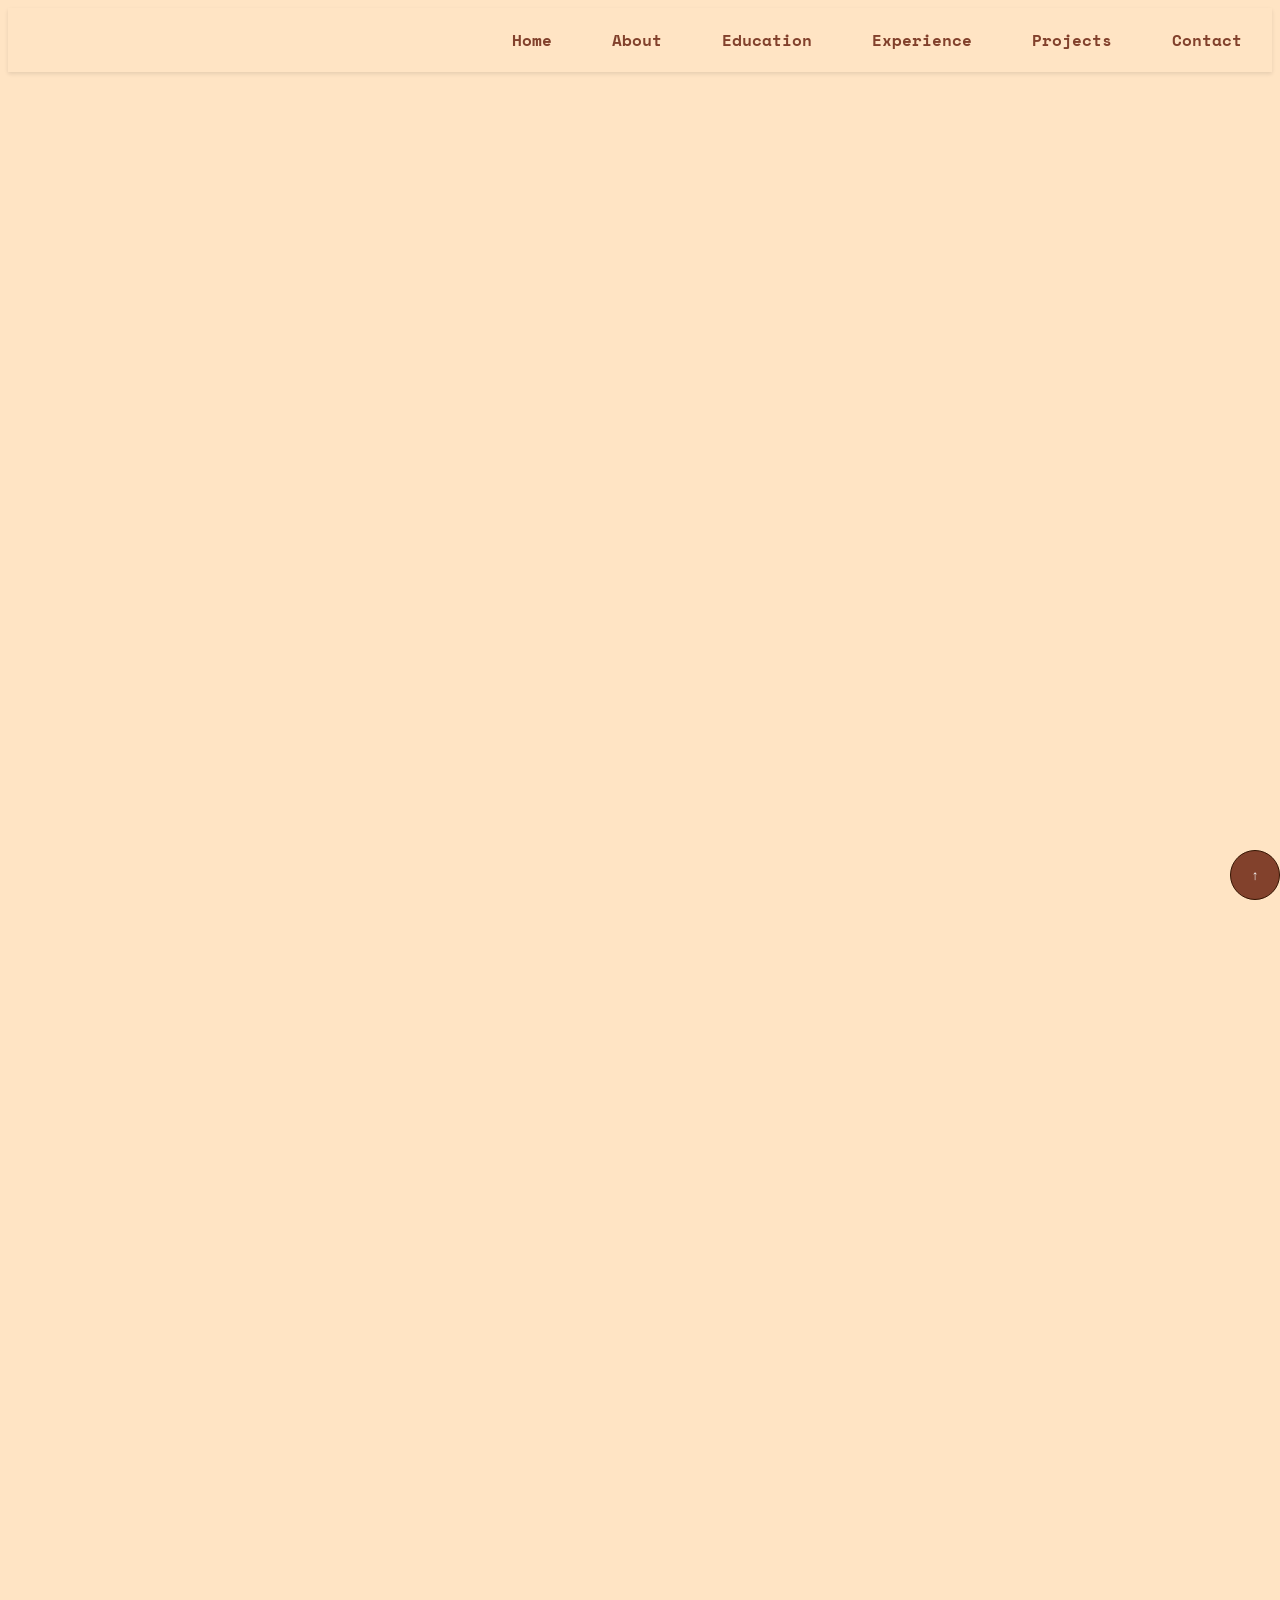
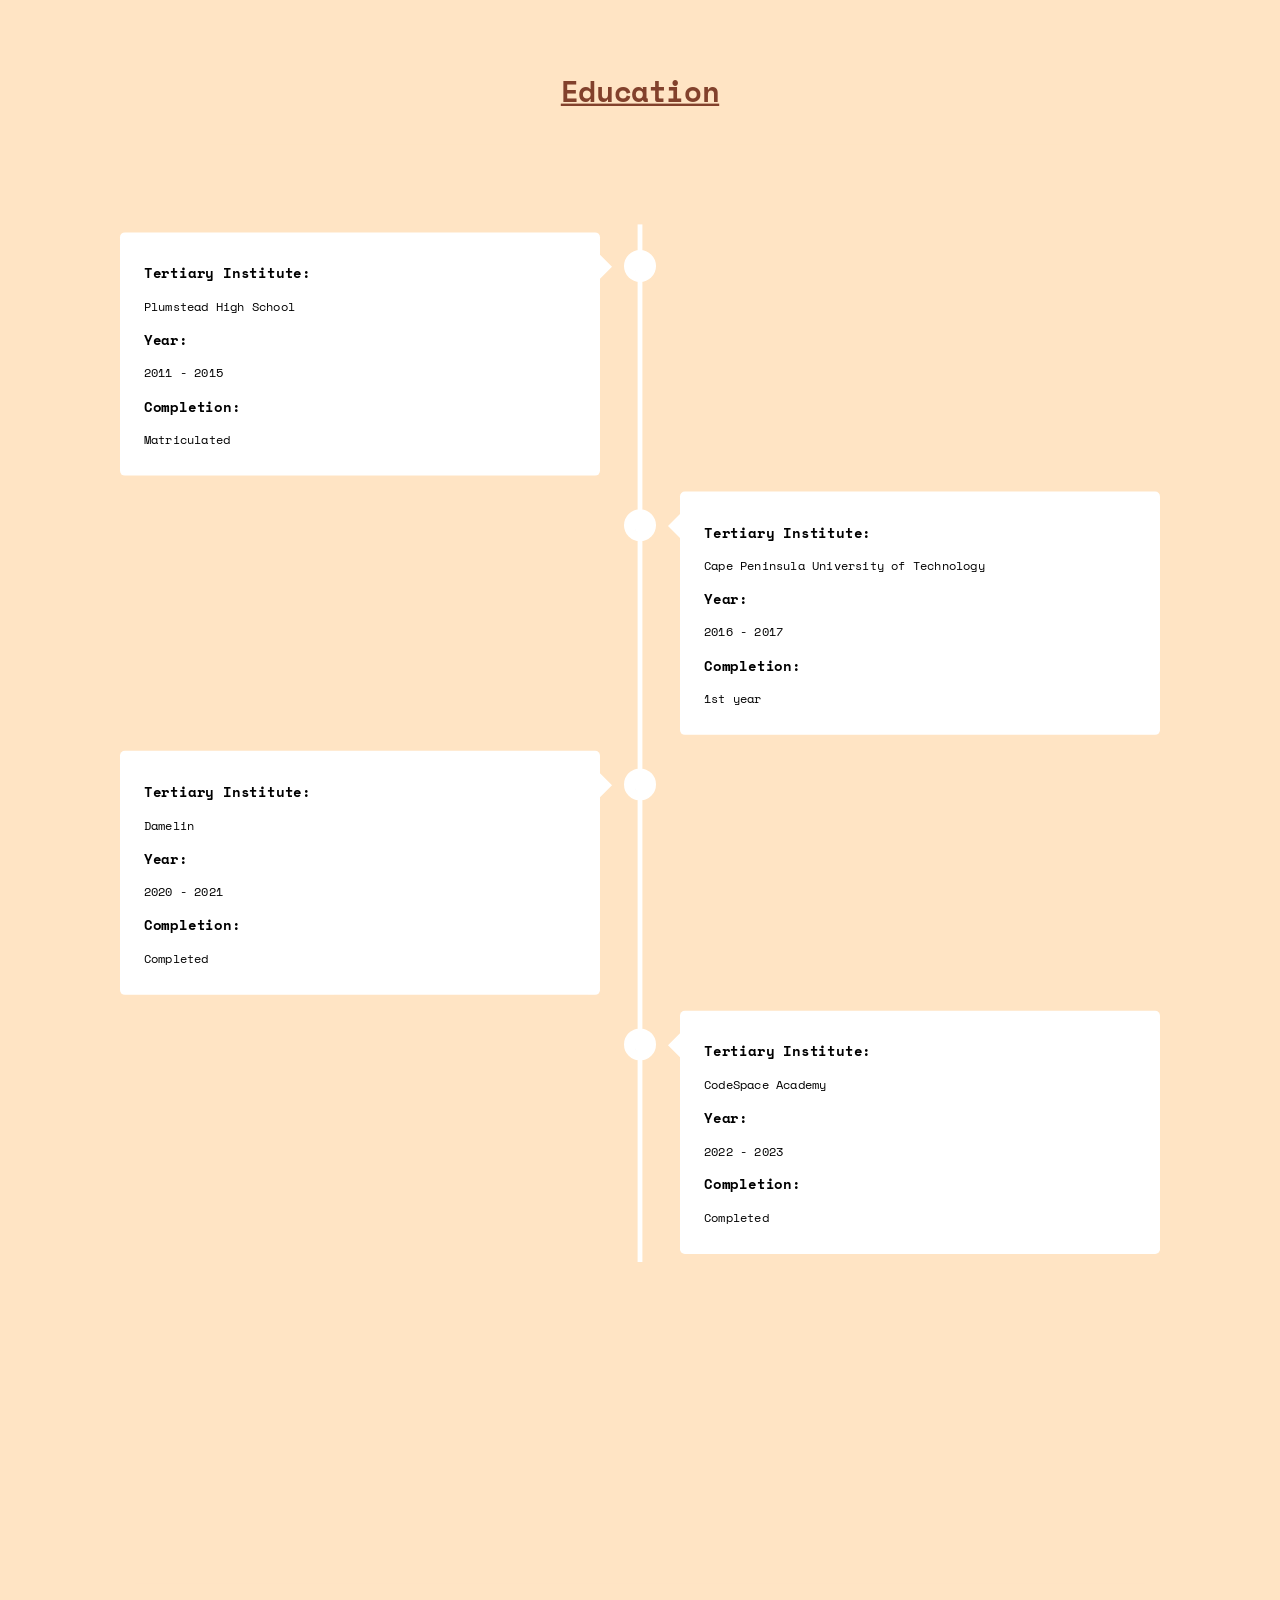
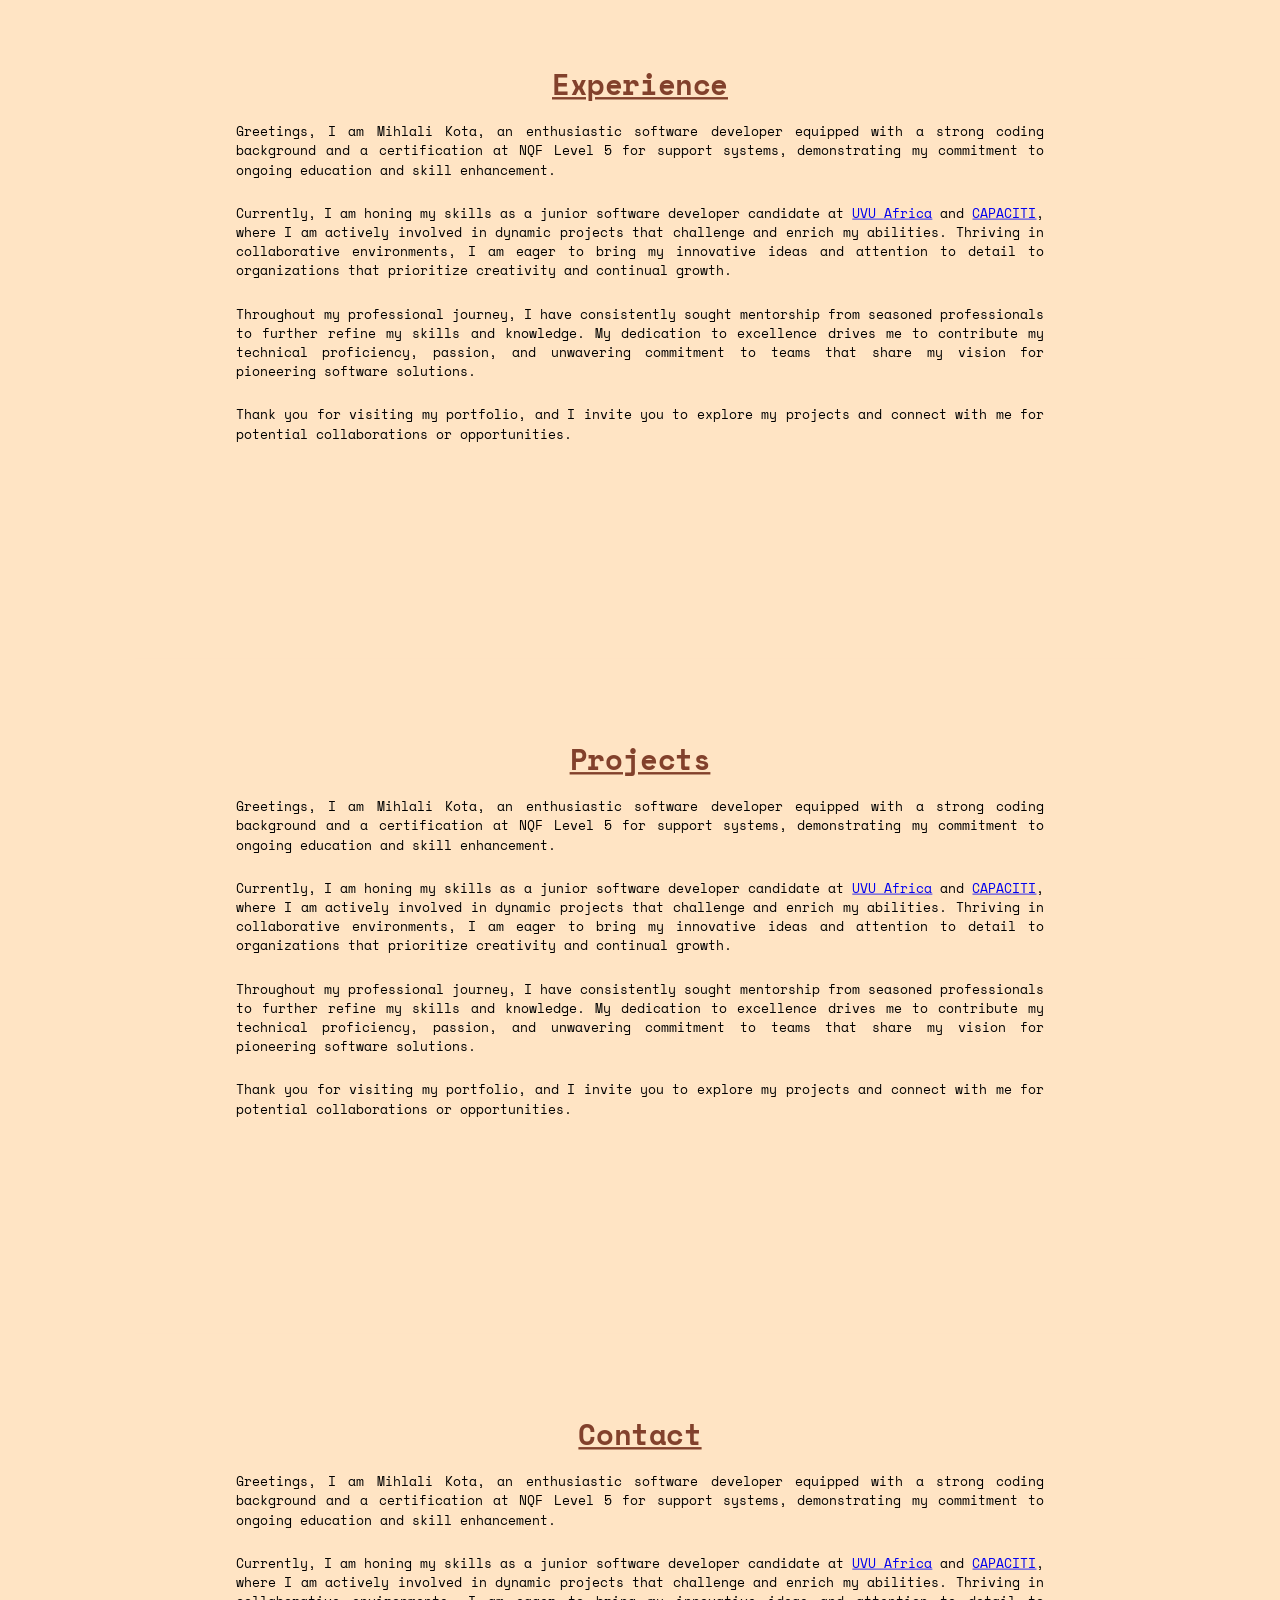
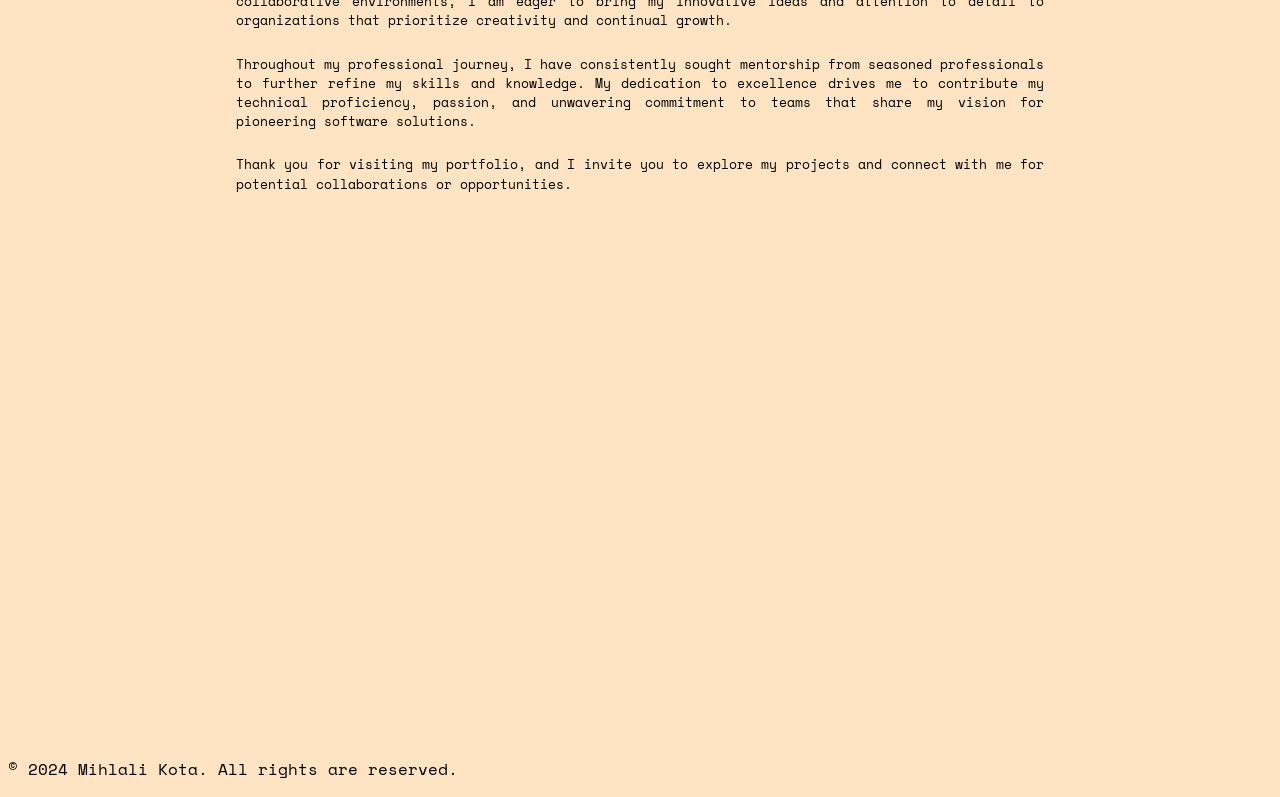
==== commit 577af8c5: "Adding content" ====
--- a/index.html
+++ b/index.html
@@ -42,8 +42,7 @@
                   technologies and programming languages.</p>
                 <p>
                   Explore my journey in software development and check out my projects
-                  below. If you'd like to get in touch or discuss potential projects,
-                  feel free to reach out to me.
+                  below.
                 </p>
                 <a href="#contact" class="contact-button">Contact Me</a>
                 <a href="https://drive.google.com/uc?export=download&id=1R9gEppoNHueBiY4DSQ0SK0QUSk1-rkxh"
@@ -58,7 +57,7 @@
             <div class="content">
                 <div class="text">
                   <h1><u>About</u></h1>
-                  <p>Greetings, I am Mihlali Kota, an enthusiastic software developer equipped with a strong coding background and a certification at NQF Level 5 for support systems, demonstrating my commitment to ongoing education and skill enhancement.</p>
+                  <p>Hello World. I am Mihlali Kota, an enthusiastic software developer equipped with a strong coding background and a certification at NQF Level 5 for support systems, demonstrating my commitment to ongoing education and skill enhancement.</p>
                   <p>Currently, I am honing my skills as a junior software developer candidate at <a href="https://uvuafrica.com/" target="_blank">UVU Africa</a> and <a href="https://uvuafrica.com/capaciti/" target="_blank">CAPACITI</a>, where I am actively involved in dynamic projects that challenge and enrich my abilities. Thriving in collaborative environments, I am eager to bring my innovative ideas and attention to detail to organizations that prioritize creativity and continual growth.</p>
                   <p>Throughout my professional journey, I have consistently sought mentorship from seasoned professionals to further refine my skills and knowledge. My dedication to excellence drives me to contribute my technical proficiency, passion, and unwavering commitment to teams that share my vision for pioneering software solutions.</p>
                   <p>Thank you for visiting my portfolio, and I invite you to explore my projects and connect with me for potential collaborations or opportunities.</p>
@@ -76,9 +75,12 @@
                     <div class="container left-container">
                       <img src="images/White_background.png" alt="Logo">
                       <div class="text-box">
-                        <h2>Cape Peninsula University of Technology</h2>
-                        <small>2017 - 2018</small>
-                        <p>Completed up till the first year.</p>
+                        <h3>Tertiary Institute:</h3>
+                        <p>Plumstead High School</p>
+                        <h3>Year:</h3>
+                        <p>2011 - 2015</p>
+                        <h3>Completion:</h3>
+                        <p>Matriculated</p>
                         <span class="left-container-arrow"></span>
                       </div>
                     </div>
@@ -86,9 +88,12 @@
                     <div class="container right-container">
                       <img src="images/White_background.png" alt="Logo">
                       <div class="text-box">
-                        <h2>Cape Peninsula University of Technology</h2>
-                        <small>2017 - 2018</small>
-                        <p>Completed up till the first year.</p>
+                        <h3>Tertiary Institute:</h3>
+                        <p>Cape Peninsula University of Technology</p>
+                        <h3>Year:</h3>
+                        <p>2016 - 2017</p>
+                        <h3>Completion:</h3>
+                        <p>1st year</p>
                         <span class="right-container-arrow"></span>
                       </div>
                     </div>
@@ -96,9 +101,12 @@
                     <div class="container left-container">
                       <img src="images/White_background.png" alt="Logo">
                       <div class="text-box">
-                        <h2>Cape Peninsula University of Technology</h2>
-                        <small>2017 - 2018</small>
-                        <p>Completed up till the first year.</p>
+                        <h3>Tertiary Institute:</h3>
+                        <p>Damelin</p>
+                        <h3>Year:</h3>
+                        <p>2020 - 2021</p>
+                        <h3>Completion:</h3>
+                        <p>Completed</p>
                         <span class="left-container-arrow"></span>
                       </div>
                     </div>
@@ -106,9 +114,12 @@
                     <div class="container right-container">
                       <img src="images/White_background.png" alt="Logo">
                       <div class="text-box">
-                        <h2>Cape Peninsula University of Technology</h2>
-                        <small>2017 - 2018</small>
-                        <p>Completed up till the first year.</p>
+                        <h3>Tertiary Institute:</h3>
+                        <p>CodeSpace Academy</p>
+                        <h3>Year:</h3>
+                        <p>2022 - 2023</p>
+                        <h3>Completion:</h3>
+                        <p>Completed</p>
                         <span class="right-container-arrow"></span>
                       </div>
                     </div>
@@ -159,4 +170,4 @@
         </p>
     </footer>
 </body>
-</html>+</html>
--- a/css/styles.css
+++ b/css/styles.css
@@ -267,7 +267,7 @@
     left: 50%;
     margin-left: -3px;
     z-index: -1;
-    animation: moveline 6s linear forwards;
+    animation: moveline 3s linear forwards;
 }
 
 @keyframes moveline {
@@ -350,4 +350,42 @@
         transform: translateY(0);
         opacity: 1;
     }
+}
+
+@media screen and (max-width: 600px) {
+    .timeline {
+        margin: 50px auto;
+    }
+
+    .timeline::after {
+        left: 31px;
+    }
+
+    .container {
+        width: 100%;
+        padding-left: 80px;
+        padding-right: 25px;
+    }
+
+    .text-box {
+        font-size: 13px;
+    }
+
+    .text-box small {
+        margin-bottom: 10px;
+    }
+
+    .right-container {
+        left: 0;
+    }
+
+    .left-container img, .right-container img {
+        left: 10px;
+    }
+
+    .left-container-arrow, .right-container-arrow {
+        border-right: 15px solid #ffffff;
+        border-left: 0;
+        left: -15px;
+    }
 }
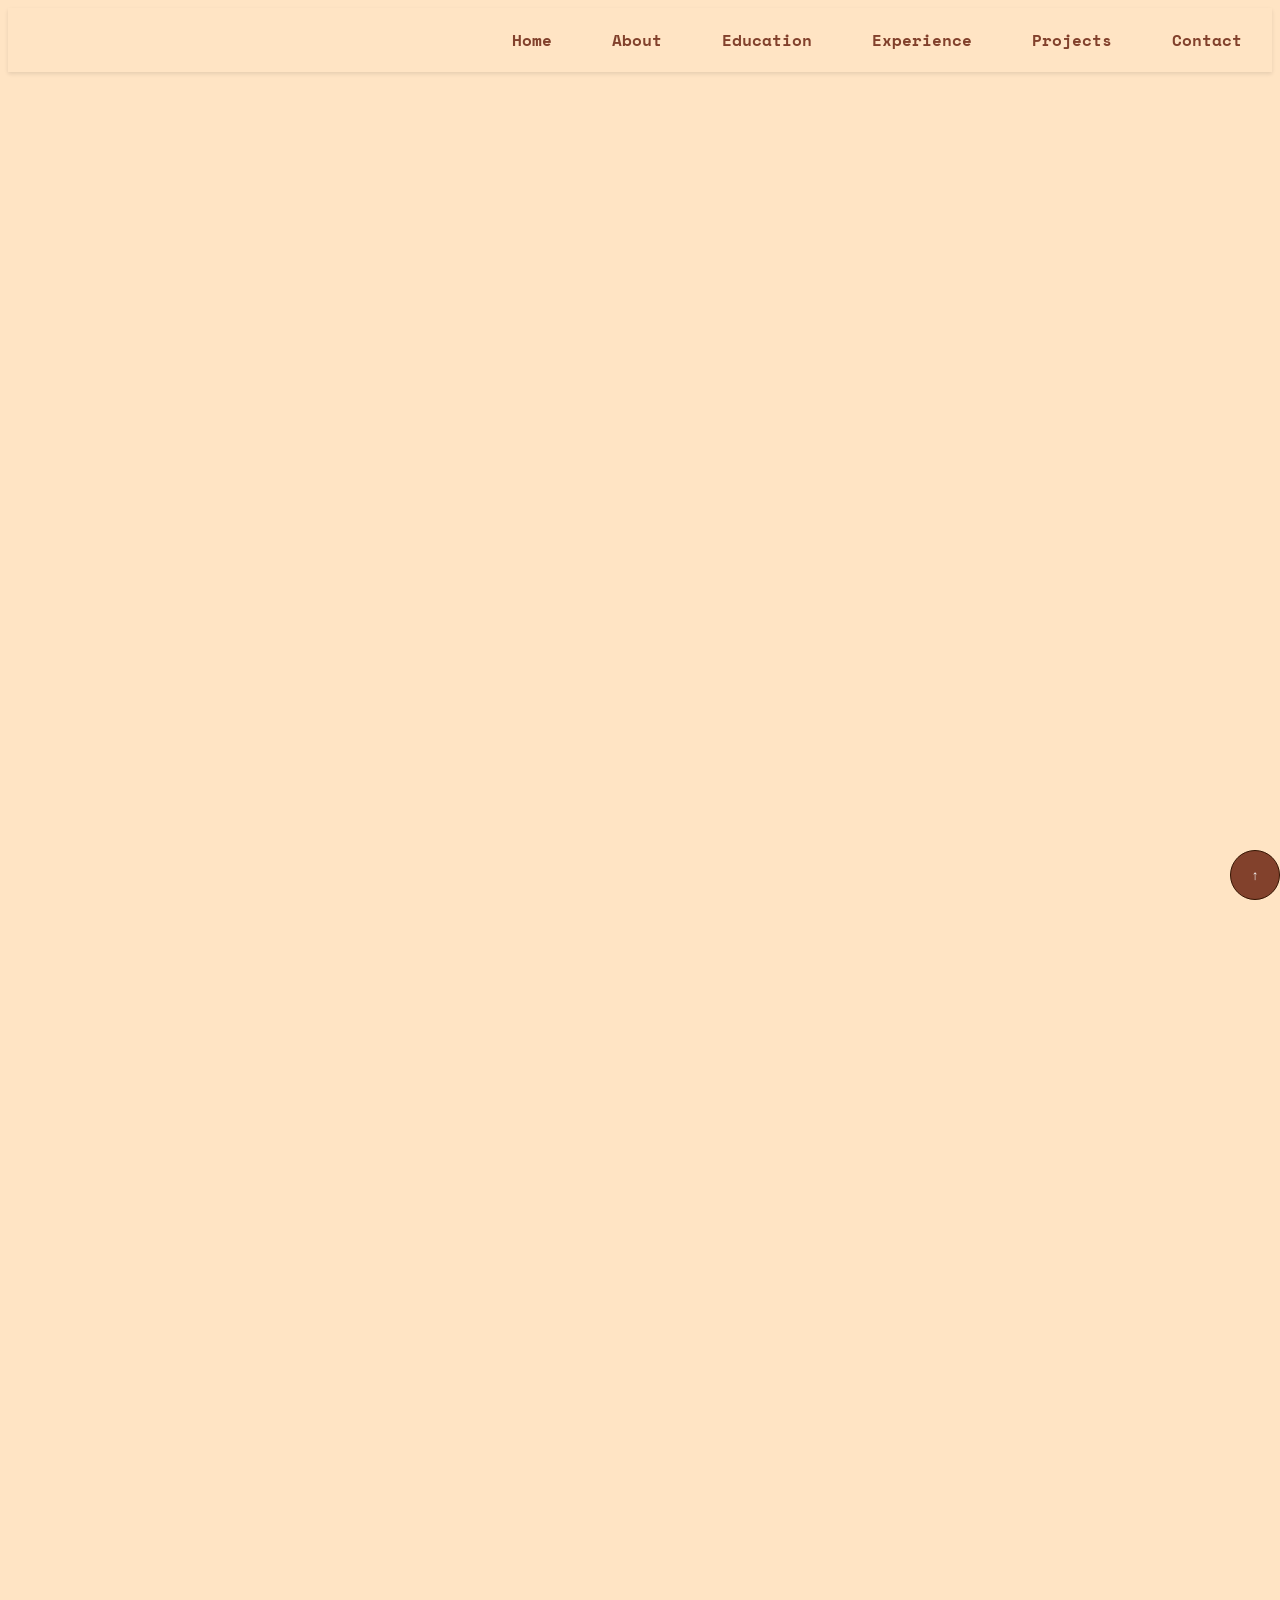
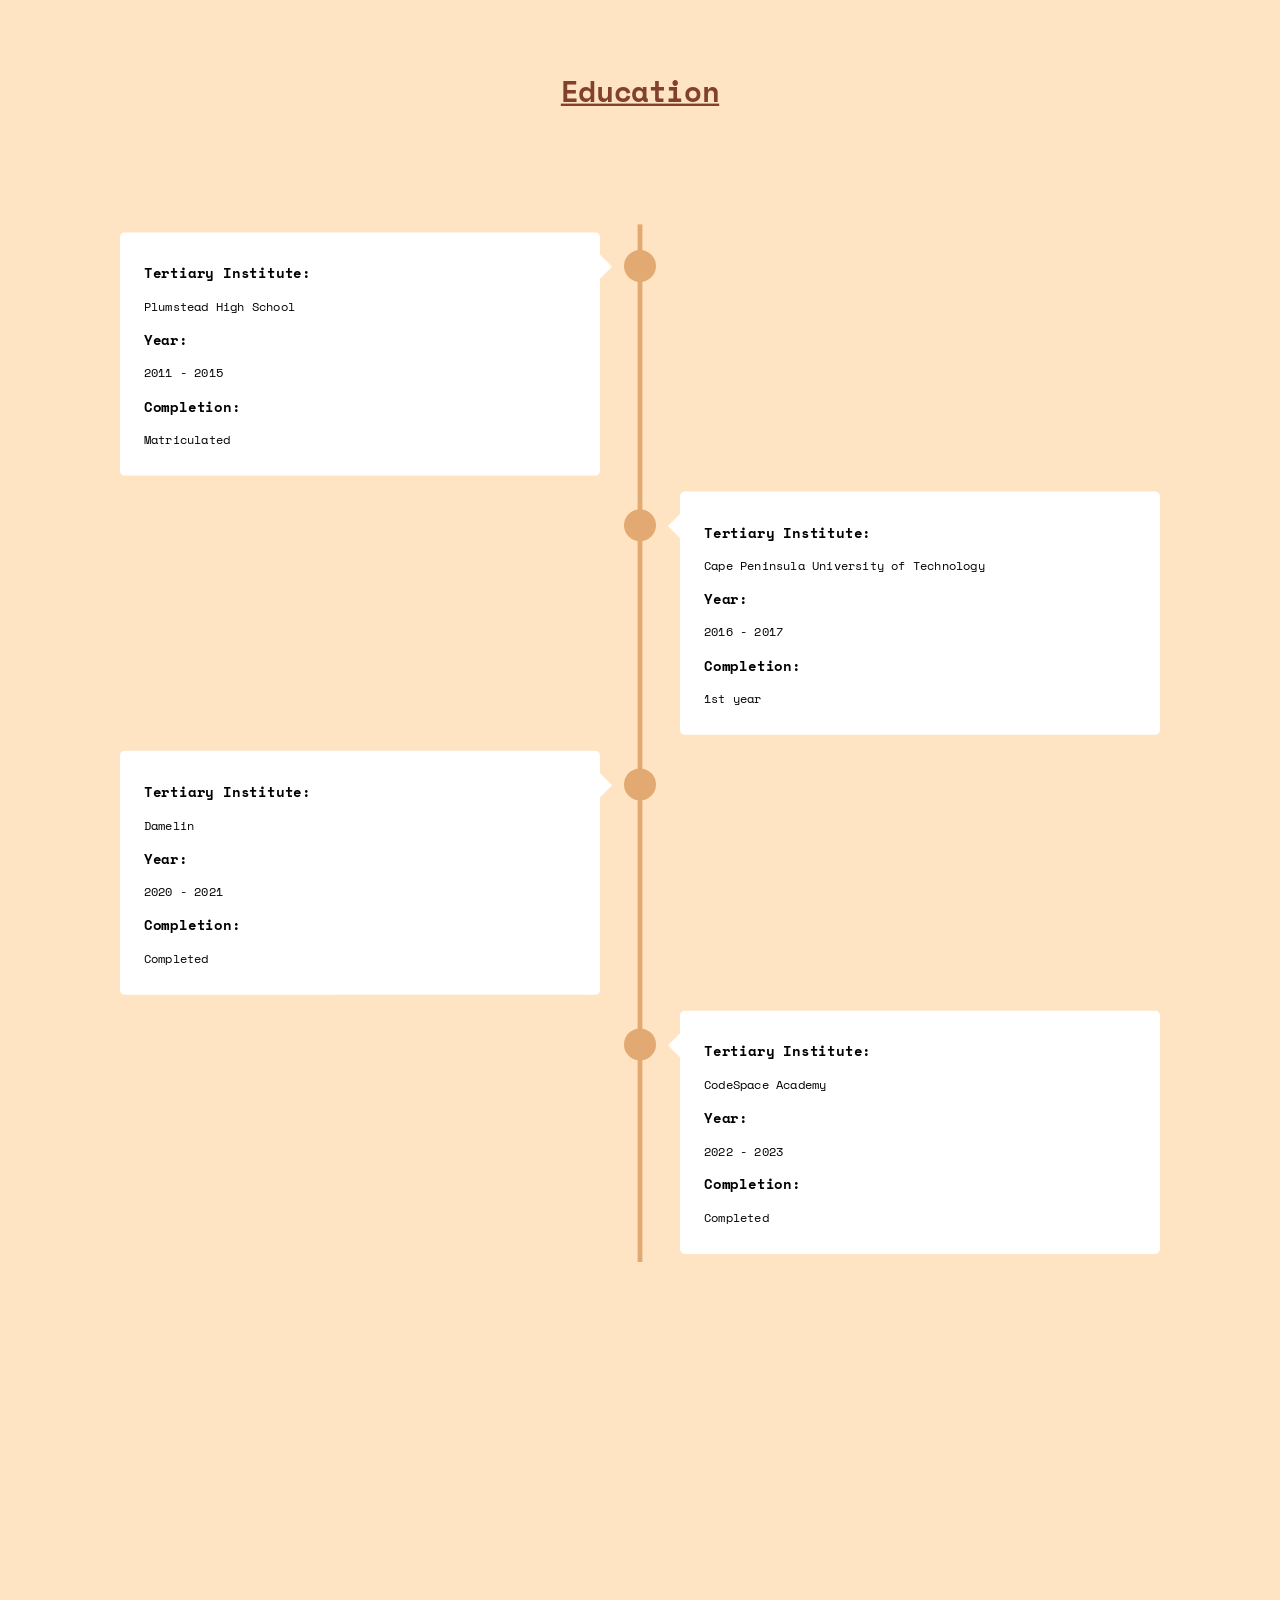
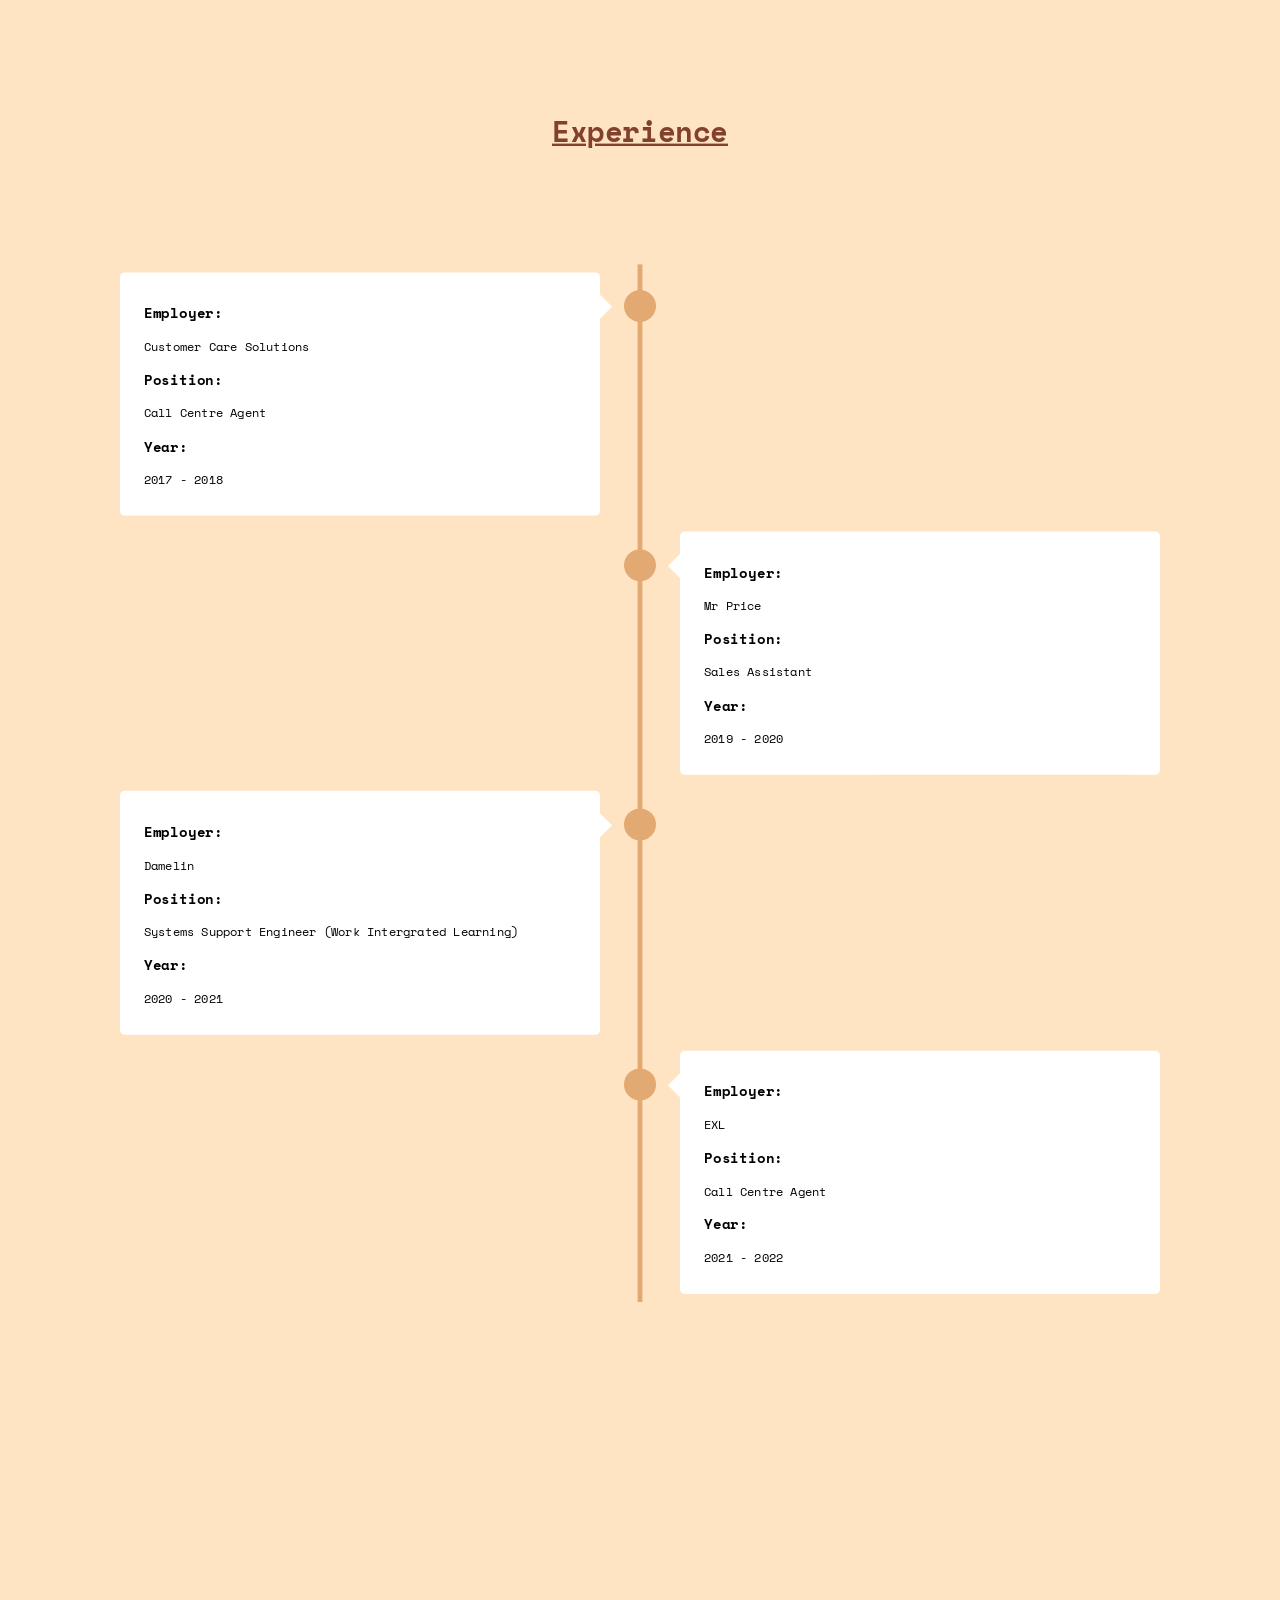
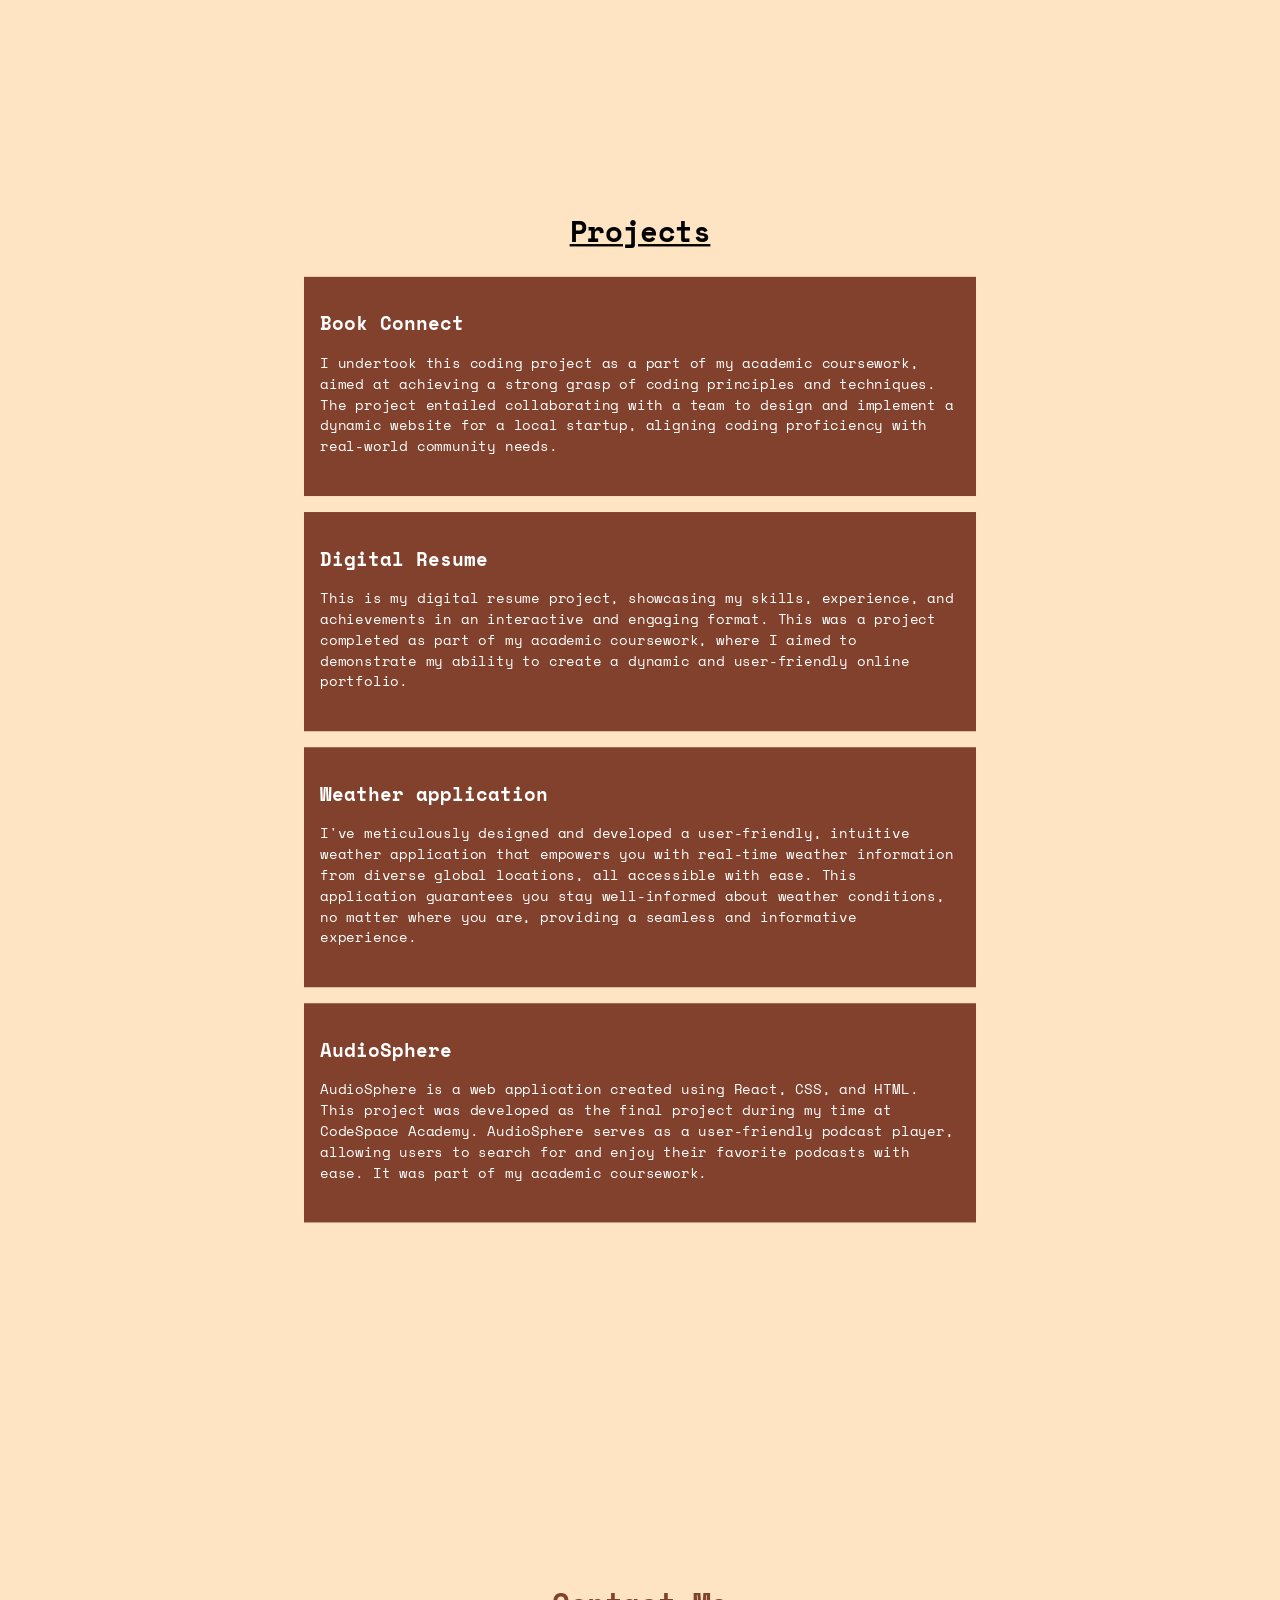
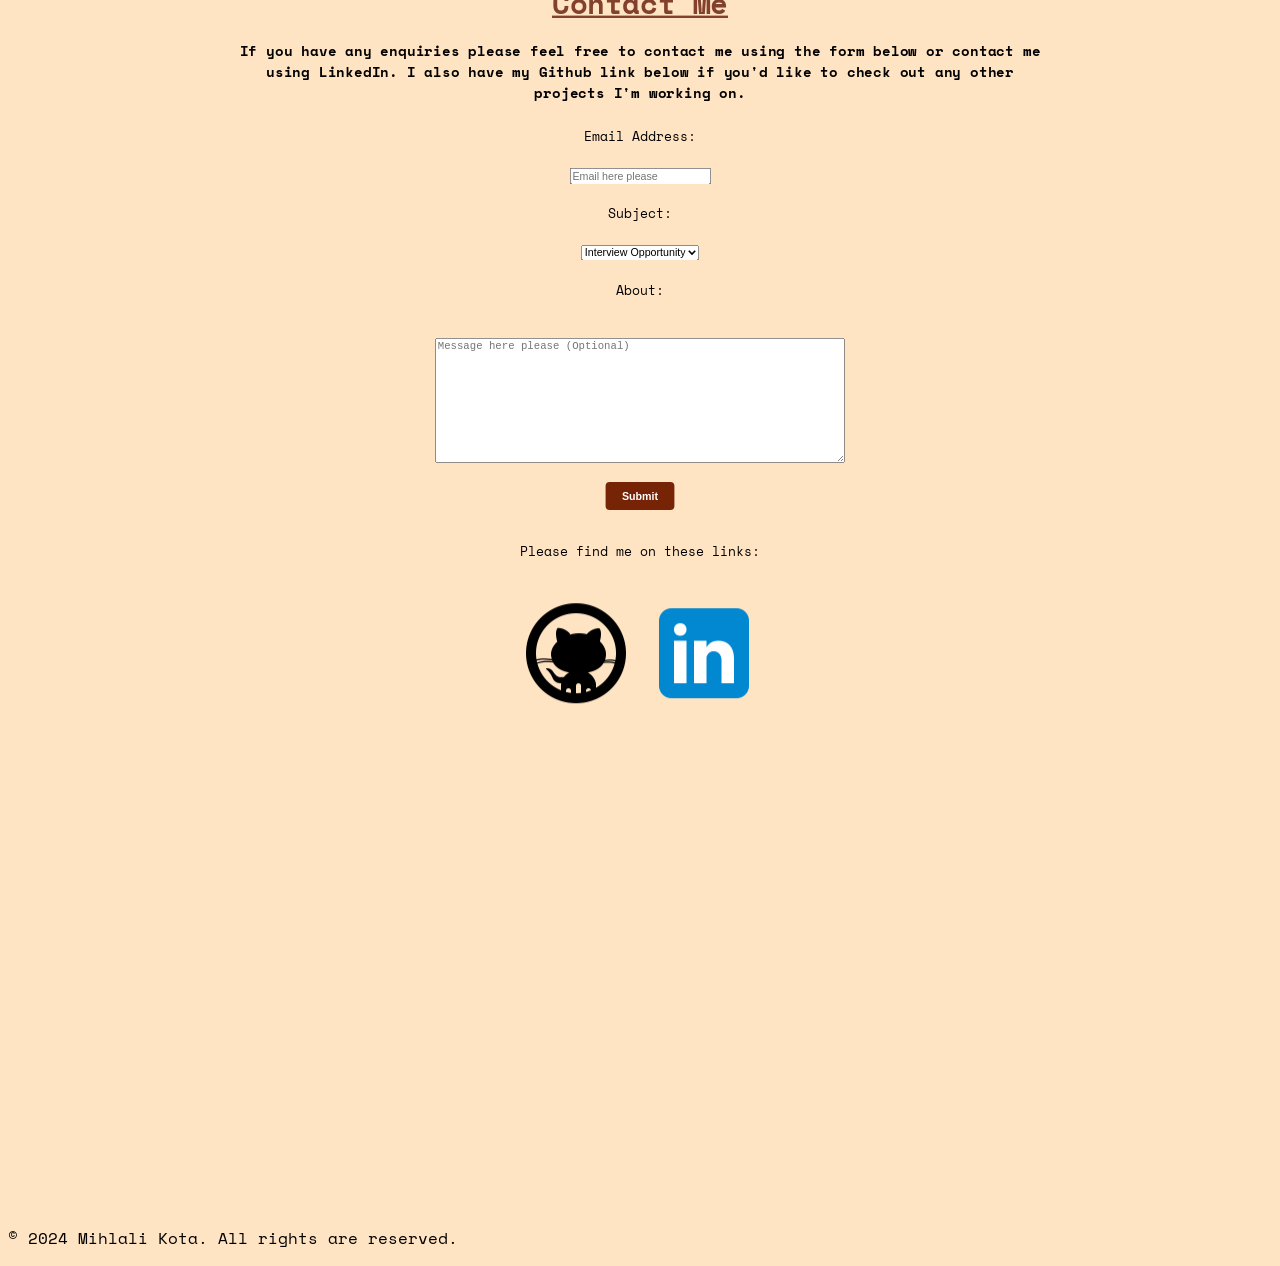
==== commit c2d64091: "Added experience, projects and contact section" ====
--- a/index.html
+++ b/index.html
@@ -128,40 +128,183 @@
           </section>
 
           <section id="experience">
-            <div class="content">
-                <div class="text">
-                  <h1><u>Experience</u></h1>
-                  <p>Greetings, I am Mihlali Kota, an enthusiastic software developer equipped with a strong coding background and a certification at NQF Level 5 for support systems, demonstrating my commitment to ongoing education and skill enhancement.</p>
-                  <p>Currently, I am honing my skills as a junior software developer candidate at <a href="https://uvuafrica.com/" target="_blank">UVU Africa</a> and <a href="https://uvuafrica.com/capaciti/" target="_blank">CAPACITI</a>, where I am actively involved in dynamic projects that challenge and enrich my abilities. Thriving in collaborative environments, I am eager to bring my innovative ideas and attention to detail to organizations that prioritize creativity and continual growth.</p>
-                  <p>Throughout my professional journey, I have consistently sought mentorship from seasoned professionals to further refine my skills and knowledge. My dedication to excellence drives me to contribute my technical proficiency, passion, and unwavering commitment to teams that share my vision for pioneering software solutions.</p>
-                  <p>Thank you for visiting my portfolio, and I invite you to explore my projects and connect with me for potential collaborations or opportunities.</p>
-                </div>
-              </div>
-          </section>
-
-          <section id="projects">
-            <div class="content">
-                <div class="text">
-                  <h1><u>Projects</u></h1>
-                  <p>Greetings, I am Mihlali Kota, an enthusiastic software developer equipped with a strong coding background and a certification at NQF Level 5 for support systems, demonstrating my commitment to ongoing education and skill enhancement.</p>
-                  <p>Currently, I am honing my skills as a junior software developer candidate at <a href="https://uvuafrica.com/" target="_blank">UVU Africa</a> and <a href="https://uvuafrica.com/capaciti/" target="_blank">CAPACITI</a>, where I am actively involved in dynamic projects that challenge and enrich my abilities. Thriving in collaborative environments, I am eager to bring my innovative ideas and attention to detail to organizations that prioritize creativity and continual growth.</p>
-                  <p>Throughout my professional journey, I have consistently sought mentorship from seasoned professionals to further refine my skills and knowledge. My dedication to excellence drives me to contribute my technical proficiency, passion, and unwavering commitment to teams that share my vision for pioneering software solutions.</p>
-                  <p>Thank you for visiting my portfolio, and I invite you to explore my projects and connect with me for potential collaborations or opportunities.</p>
-                </div>
-              </div>
-          </section>
-
-          <section id="contact">
-            <div class="content">
-                <div class="text">
-                  <h1><u>Contact</u></h1>
-                  <p>Greetings, I am Mihlali Kota, an enthusiastic software developer equipped with a strong coding background and a certification at NQF Level 5 for support systems, demonstrating my commitment to ongoing education and skill enhancement.</p>
-                  <p>Currently, I am honing my skills as a junior software developer candidate at <a href="https://uvuafrica.com/" target="_blank">UVU Africa</a> and <a href="https://uvuafrica.com/capaciti/" target="_blank">CAPACITI</a>, where I am actively involved in dynamic projects that challenge and enrich my abilities. Thriving in collaborative environments, I am eager to bring my innovative ideas and attention to detail to organizations that prioritize creativity and continual growth.</p>
-                  <p>Throughout my professional journey, I have consistently sought mentorship from seasoned professionals to further refine my skills and knowledge. My dedication to excellence drives me to contribute my technical proficiency, passion, and unwavering commitment to teams that share my vision for pioneering software solutions.</p>
-                  <p>Thank you for visiting my portfolio, and I invite you to explore my projects and connect with me for potential collaborations or opportunities.</p>
-                </div>
-              </div>
-          </section>
+            <div class="content text">
+              <h1><u>Experience</u></h1>
+            </div>
+            
+            <div class="timeline">
+
+              <div class="container left-container">
+                <img src="images/White_background.png" alt="Logo">
+                <div class="text-box">
+                  <h3>Employer:</h3>
+                  <p>Customer Care Solutions</p>
+                  <h3>Position:</h3>
+                  <p>Call Centre Agent</p>
+                  <h3>Year:</h3>
+                  <p>2017 - 2018</p>
+                  <span class="left-container-arrow"></span>
+                </div>
+              </div>
+
+              <div class="container right-container">
+                <img src="images/White_background.png" alt="Logo">
+                <div class="text-box">
+                  <h3>Employer:</h3>
+                  <p>Mr Price</p>
+                  <h3>Position:</h3>
+                  <p>Sales Assistant</p>
+                  <h3>Year:</h3>
+                  <p>2019 - 2020</p>
+                  <span class="right-container-arrow"></span>
+                </div>
+              </div>
+
+              <div class="container left-container">
+                <img src="images/White_background.png" alt="Logo">
+                <div class="text-box">
+                  <h3>Employer:</h3>
+                  <p>Damelin</p>
+                  <h3>Position:</h3>
+                  <p>Systems Support Engineer (Work Intergrated
+                    Learning)
+                    </p>
+                  <h3>Year:</h3>
+                  <p>2020 - 2021</p>
+                  <span class="left-container-arrow"></span>
+                </div>
+              </div>
+
+              <div class="container right-container">
+                <img src="images/White_background.png" alt="Logo">
+                <div class="text-box">
+                  <h3>Employer:</h3>
+                  <p>EXL</p>
+                  <h3>Position:</h3>
+                  <p>Call Centre Agent</p>
+                  <h3>Year:</h3>
+                  <p>2021 - 2022</p>
+                  <span class="right-container-arrow"></span>
+                </div>
+              </div>
+
+            </div>
+    </section>
+
+    <section id="projects">
+      <div class="projects-content">
+        <h1><u>Projects</u></h1>
+        <div class="project-card">
+          <a href="https://bookconnection.netlify.app/" target="_blank">
+            <h2>Book Connect</h2>
+            <p>I undertook this coding project as a part of my academic coursework, aimed at achieving a strong grasp of
+              coding
+              principles and techniques. The project entailed collaborating with a team to design and implement a dynamic
+              website for
+              a local startup, aligning coding proficiency with real-world community needs.</p>
+          </a>
+        </div>
+        <div class="project-card">
+          <a href="https://digitalresumecodespace.netlify.app/" target="_blank">
+            <h2>Digital Resume</h2>
+            <p>This is my digital resume project, showcasing my skills, experience, and achievements in an interactive and
+              engaging
+              format. This was a project completed as part of my academic coursework, where I aimed to demonstrate my
+              ability
+              to
+              create a dynamic and user-friendly online portfolio.</p>
+          </a>
+        </div>
+        <div class="project-card">
+          <a href="https://weathercheck-1app.netlify.app/" target="_blank">
+            <h2>Weather application</h2>
+            <p>I've meticulously designed and developed a user-friendly, intuitive weather application that empowers you
+              with real-time
+              weather information from diverse global locations, all accessible with ease. This application guarantees you
+              stay
+              well-informed about weather conditions, no matter where you are, providing a seamless and informative
+              experience.</p>
+          </a>
+        </div>
+        <div class="project-card">
+          <a href="https://audiospherepodcast.netlify.app/" target="_blank">
+            <h2>AudioSphere</h2>
+            <p>AudioSphere is a web application created using React, CSS, and HTML. This project was developed as the
+              final project
+              during my time at CodeSpace Academy. AudioSphere serves as a user-friendly podcast player, allowing users to
+              search for
+              and enjoy their favorite podcasts with ease. It was part of my academic coursework.</p>
+          </a>
+        </div>
+      </div>
+    </section>
+
+    <section id="contact">
+      <div class="contact-content">
+        <h1><u>Contact Me</u></h1>
+
+        <p>
+          <strong>
+            If you have any enquiries please feel free to contact me using the form below or contact me using LinkedIn.
+            I also have my Github link below if you'd like to check out any other projects I'm working on.
+          </strong>
+        </p>
+
+
+        <form action="https://formsubmit.co/hlalikota@gmail.com" method="post">
+
+          <label for="email">Email Address:</label>
+          <br>
+          <input type="email" name="email" id="email" placeholder="Email here please" required>
+
+          <br>
+          <br>
+
+          <label for="subject">Subject:</label>
+          <br>
+          <select name="subject" id="subject" required>
+            <option value="Interview Opportunity">Interview Opportunity</option>
+            <option value="Recruiter">Recruiter</option>
+            <option value="Website Feedback">Website Feedback</option>
+          </select>
+
+          <br>
+          <br>
+
+          <label for="about">About:</label>
+          <br>
+          <br>
+          <textarea name="about" id="" cols="80" rows="10" placeholder="Message here please (Optional)"></textarea>
+
+          <br>
+
+          <input type="submit" value="Submit" class="submit-button">
+
+        </form>
+
+      </div>
+
+      <br>
+
+      <p>Please find me on these links:</p>
+
+      <br>
+
+      <div class="social-buttons">
+        <div class="github">
+          <a href="https://github.com/MihlaliKota" target="_blank">
+            <img src="/images/github.png" alt="Github link">
+          </a>
+        </div>
+
+        <div class="linkedin">
+          <a href="https://www.linkedin.com/in/mihlali-kota/" target="_blank">
+            <img src="/images/linkedin.png" alt="LinkedIn link">
+          </a>
+        </div>
+      </div>
+
+    </section>
     </main>
 
     <footer>
--- a/css/styles.css
+++ b/css/styles.css
@@ -187,6 +187,56 @@
     bottom: 400px;
 }
 
+#projects {
+    padding: 100px 0;
+    text-align: center;
+    background-image: linear-gradient(bisque);
+  }
+  
+  .projects-content h1 {
+    font-size: 36px;
+    margin-bottom: 20px;
+  }
+  
+  .projects-content p {
+    font-size: 18px;
+    margin-bottom: 30px;
+  }
+  
+  .project-card {
+    display: inline-block;
+    width: 50rem;
+    margin: 10px;
+    background-color: #82412c;
+    padding: 20px;
+    text-align: left;
+    transition: transform 0.3s;
+    cursor: pointer;
+  }
+  
+  .project-card:hover {
+    transform: scale(1.05);
+  }
+  
+  .project-card h2 {
+    font-size: 24px;
+    margin-bottom: 10px;
+  }
+  
+  .project-card h2,
+  .project-card p,
+  .project-card a {
+    color: white;
+    text-decoration: none;
+  }
+  
+  @media only screen and (max-width: 767px) {
+    .project-card {
+      width: 100%;
+      margin: 10px 0;
+    }
+  }
+
 #contact {
     position: relative;
     bottom: 400px;
@@ -262,12 +312,12 @@
     position: absolute;
     width: 6px;
     height: 100%;
-    background: #ffff;
+    background: #e2a972;
     top: 0;
     left: 50%;
     margin-left: -3px;
     z-index: -1;
-    animation: moveline 3s linear forwards;
+    animation: moveline 4s linear forwards;
 }
 
 @keyframes moveline {
@@ -325,6 +375,77 @@
     left: -15px ;
 }
 
+#contact {
+    padding: px 0;
+    text-align: center;
+    background-color: bisque;
+  }
+  
+  .contact-content {
+    max-width: 80%;
+    margin: 0 auto;
+    text-align: center;
+  }
+  
+  .contact-content h1 {
+    font-size: 36px;
+    color: #82412c;
+    margin-bottom: 20px;
+  }
+  
+  .contact-content p {
+    font-size: 18px;
+    margin-bottom: 30px;
+  }
+  
+  .contact-content form {
+    max-width: 100%;
+  }
+  
+  .contact-content label,
+  .contact-content textarea {
+    display: block;
+    margin: 0 auto;
+    width: 50%;
+  }
+  
+  .submit-button {
+    display: inline-block;
+    padding: 10px 20px;
+    background-color: #762405;
+    color: white;
+    text-decoration: none;
+    font-weight: bold;
+    border-radius: 5px;
+    transition: background-color 0.3s;
+    margin: 0 auto;
+    border: none;
+  }
+  
+  .submit-button:hover {
+    background-color: #71726e;
+  }
+  
+  .social-buttons {
+    display: flex;
+    flex-wrap: wrap;
+    justify-content: center;
+    gap: 10px;
+  }
+  
+  .social-buttons .github,
+  .social-buttons .linkedin {
+    width: 100%;
+    max-width: 150px;
+    height: auto;
+  }
+  
+  .social-buttons img {
+    width: 100%;
+    height: auto;
+  }
+  
+
 @keyframes fade-in {
     
     to { scale: 1; opacity: 1; }
